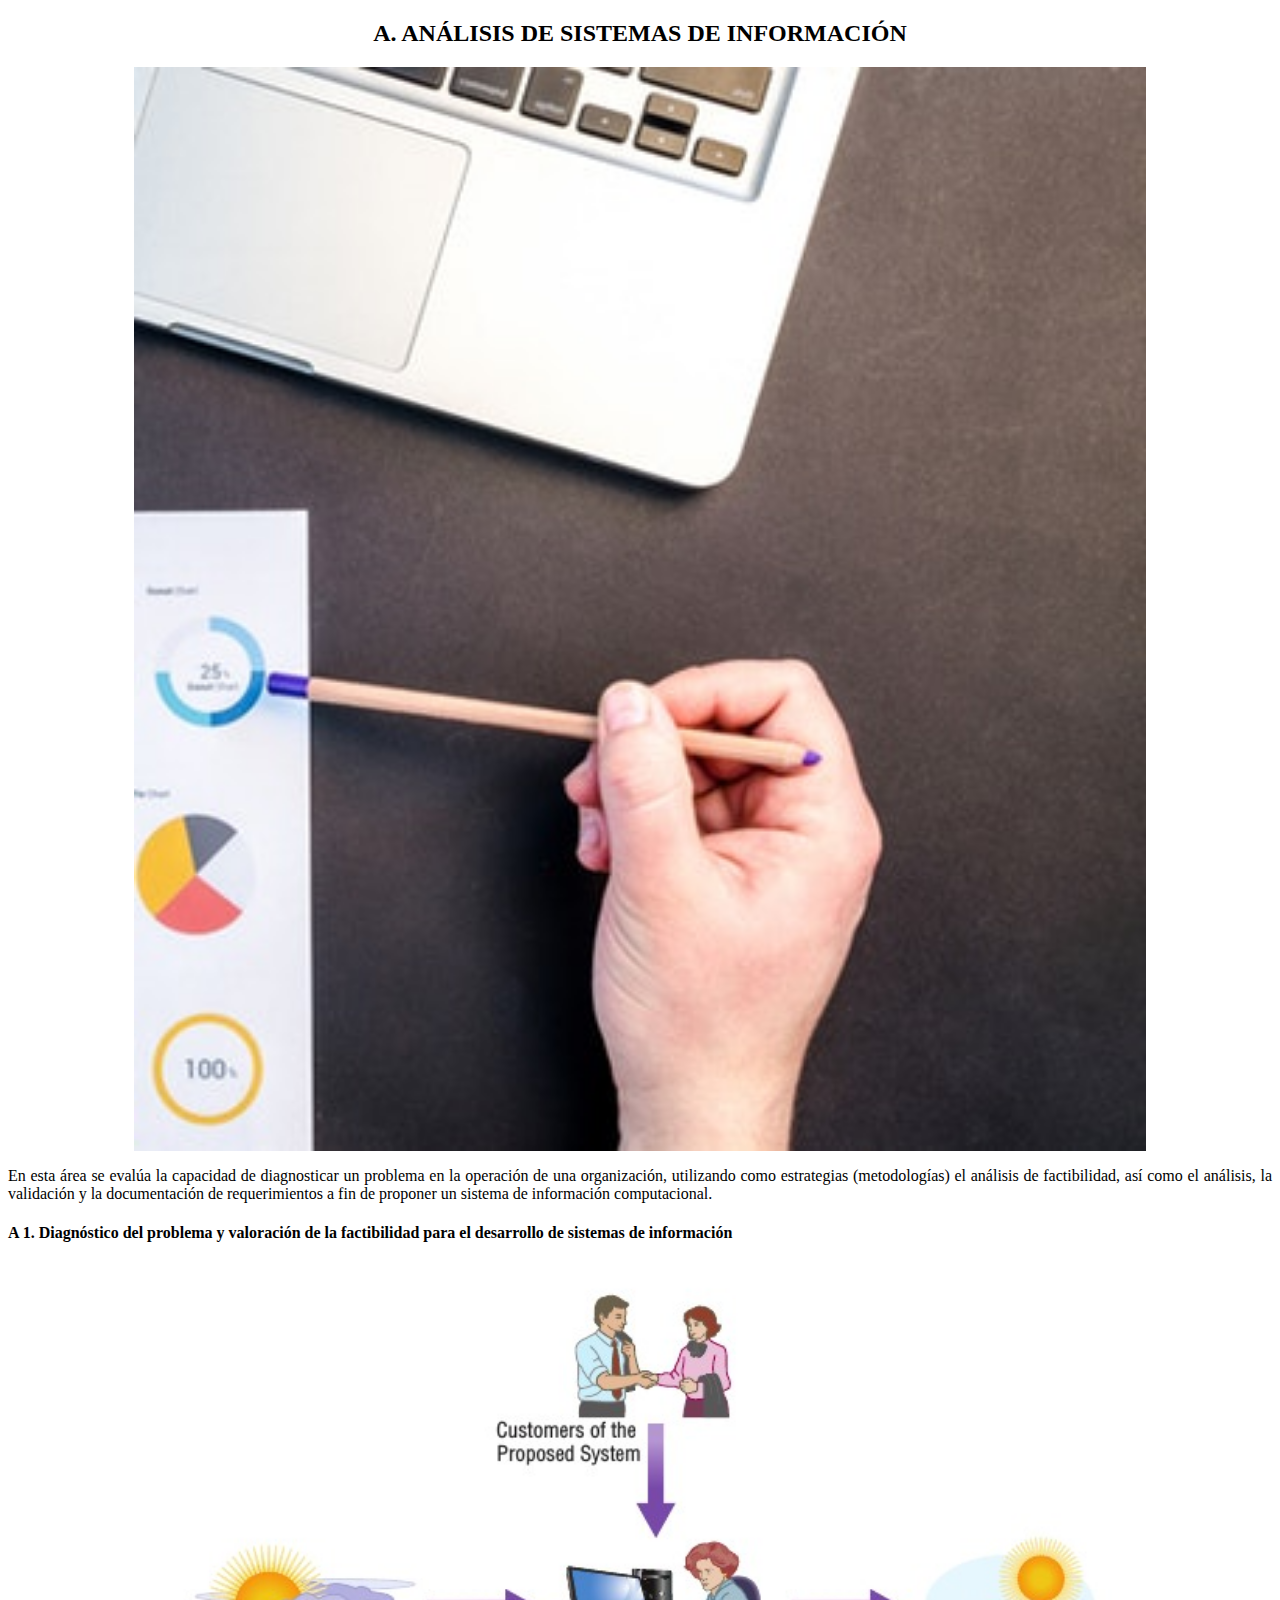
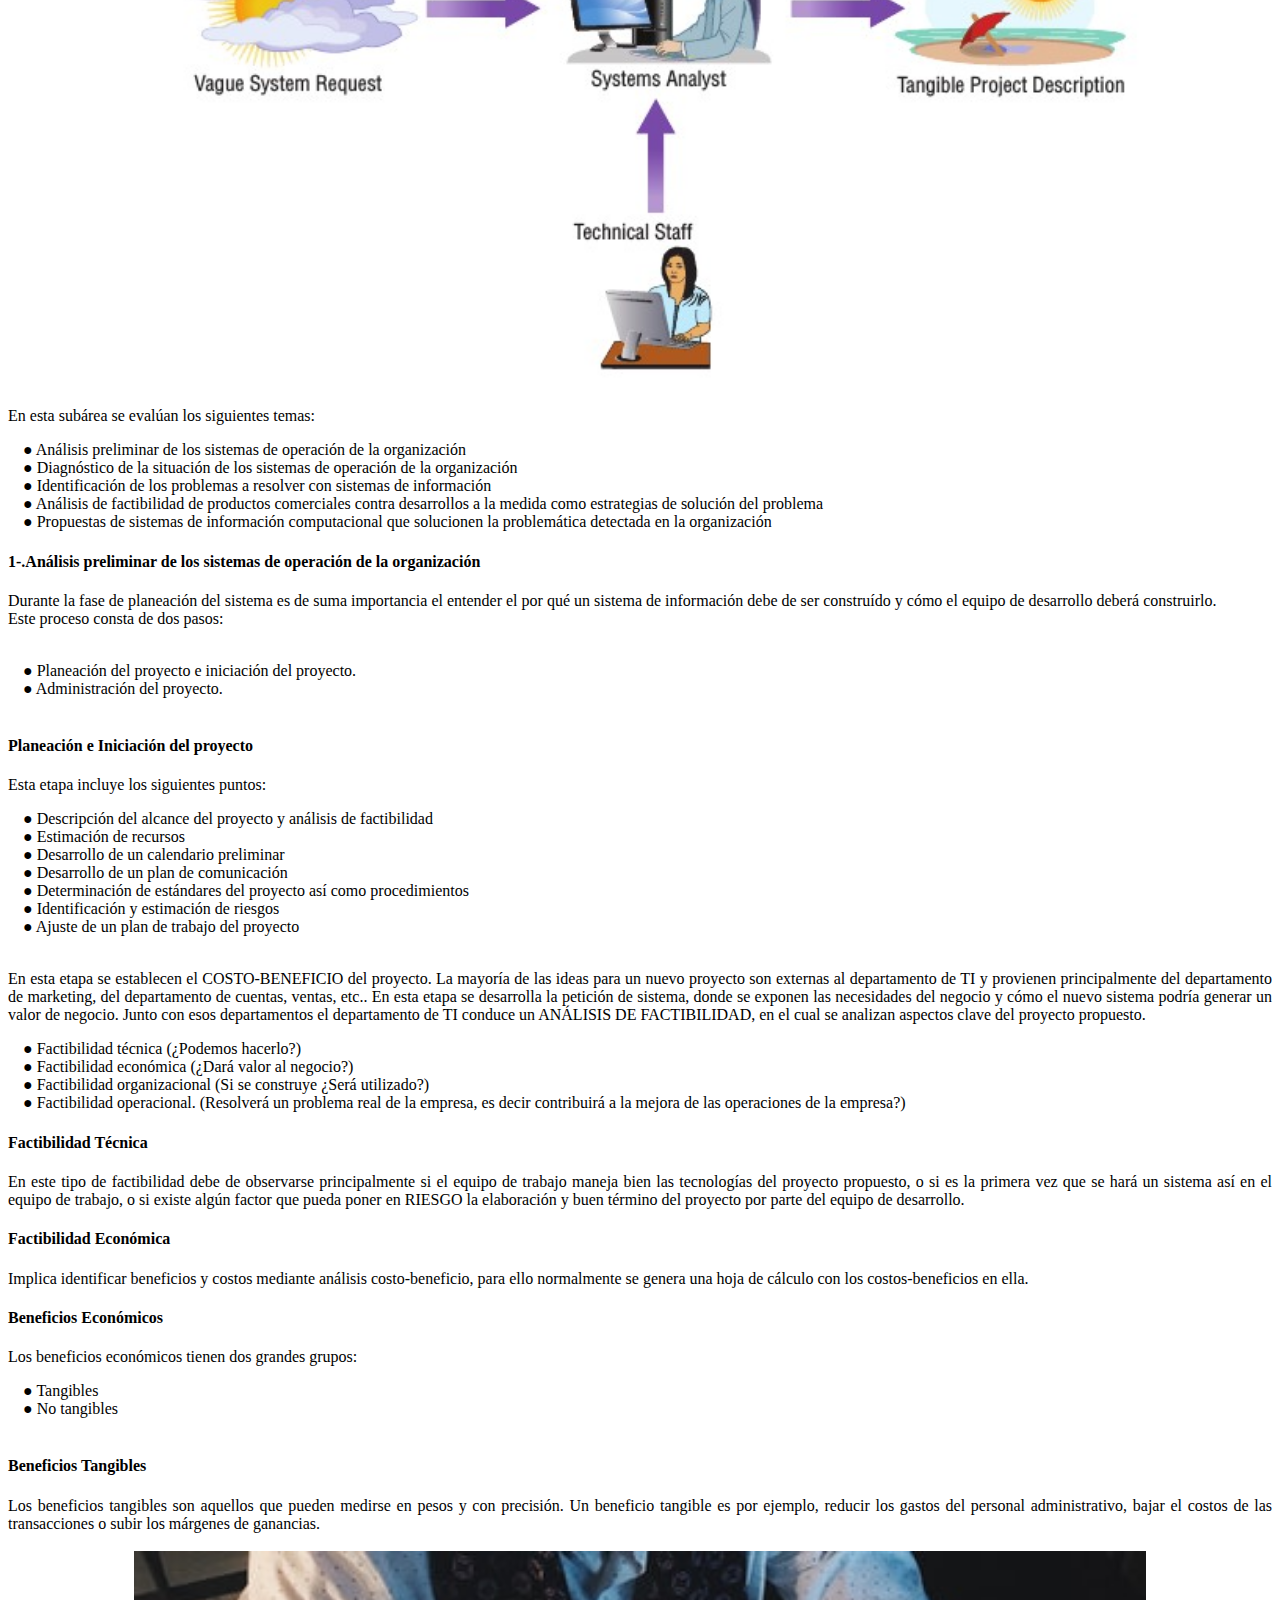
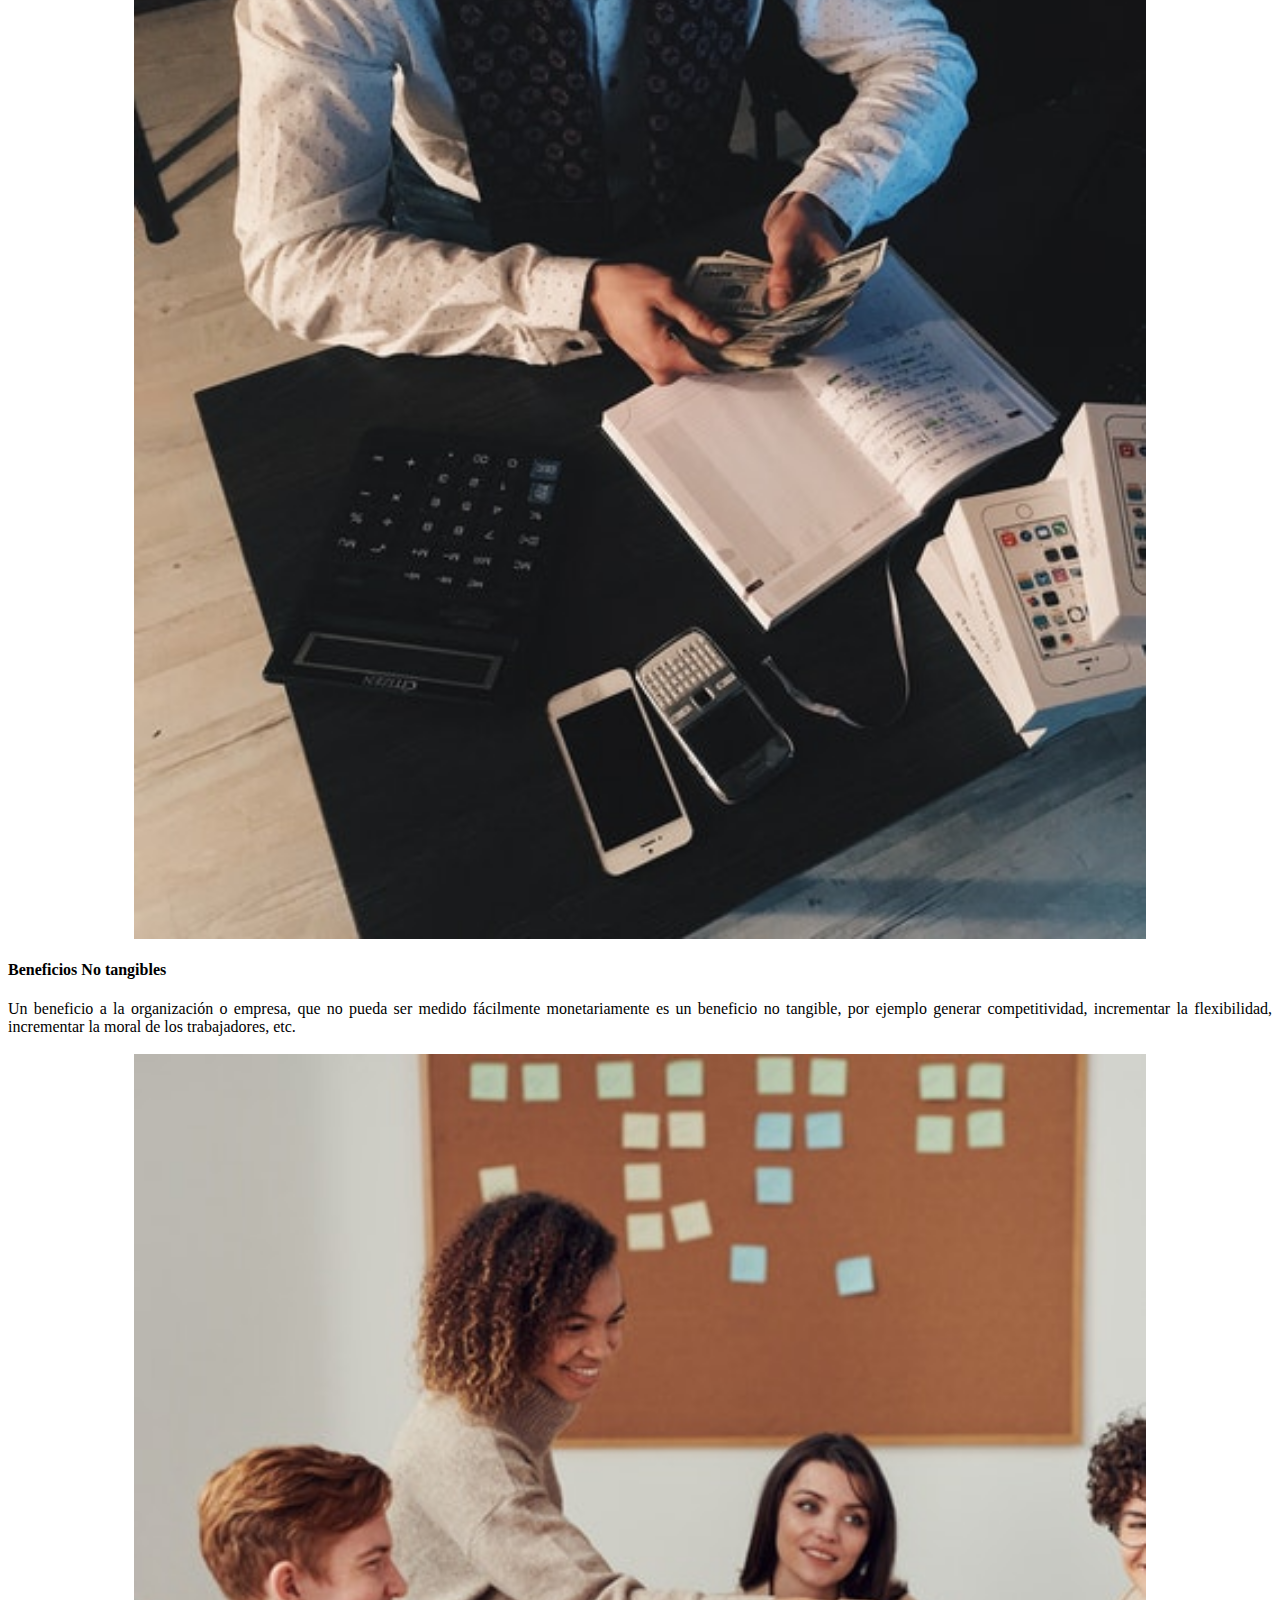
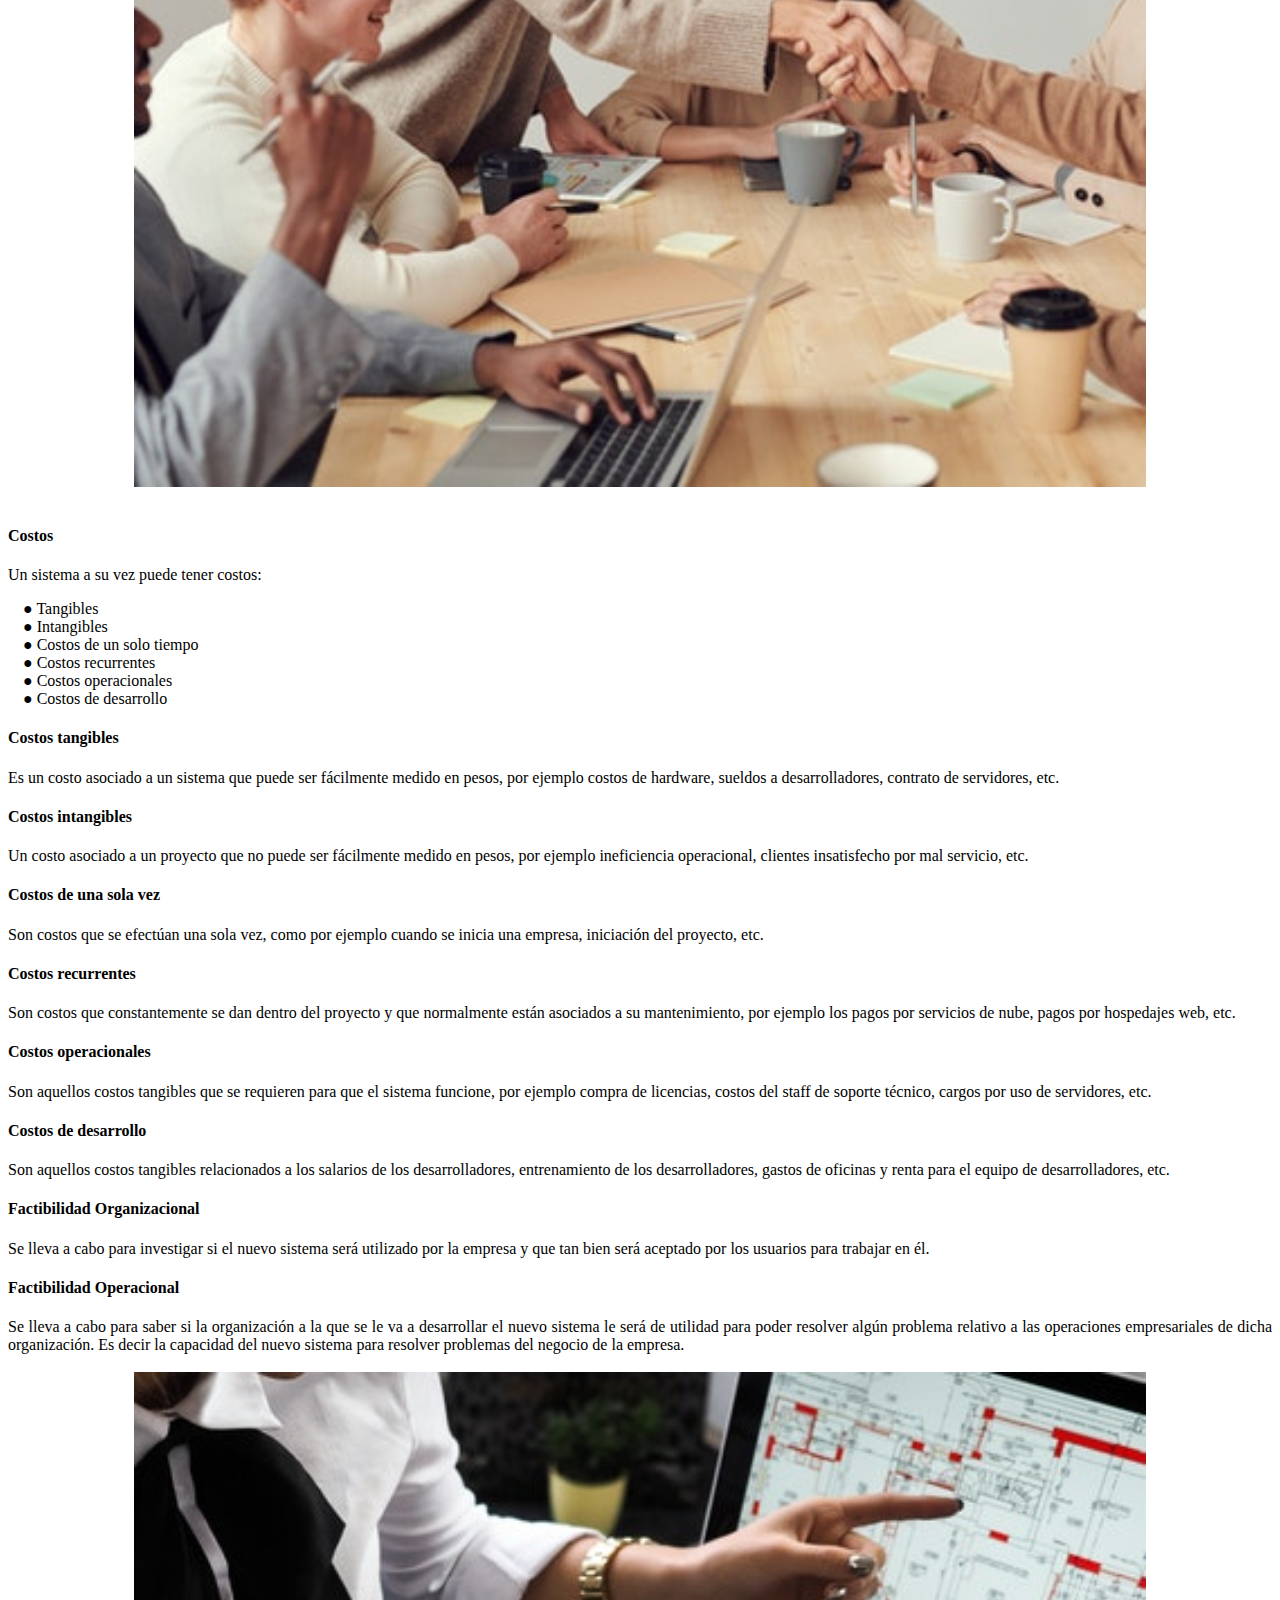
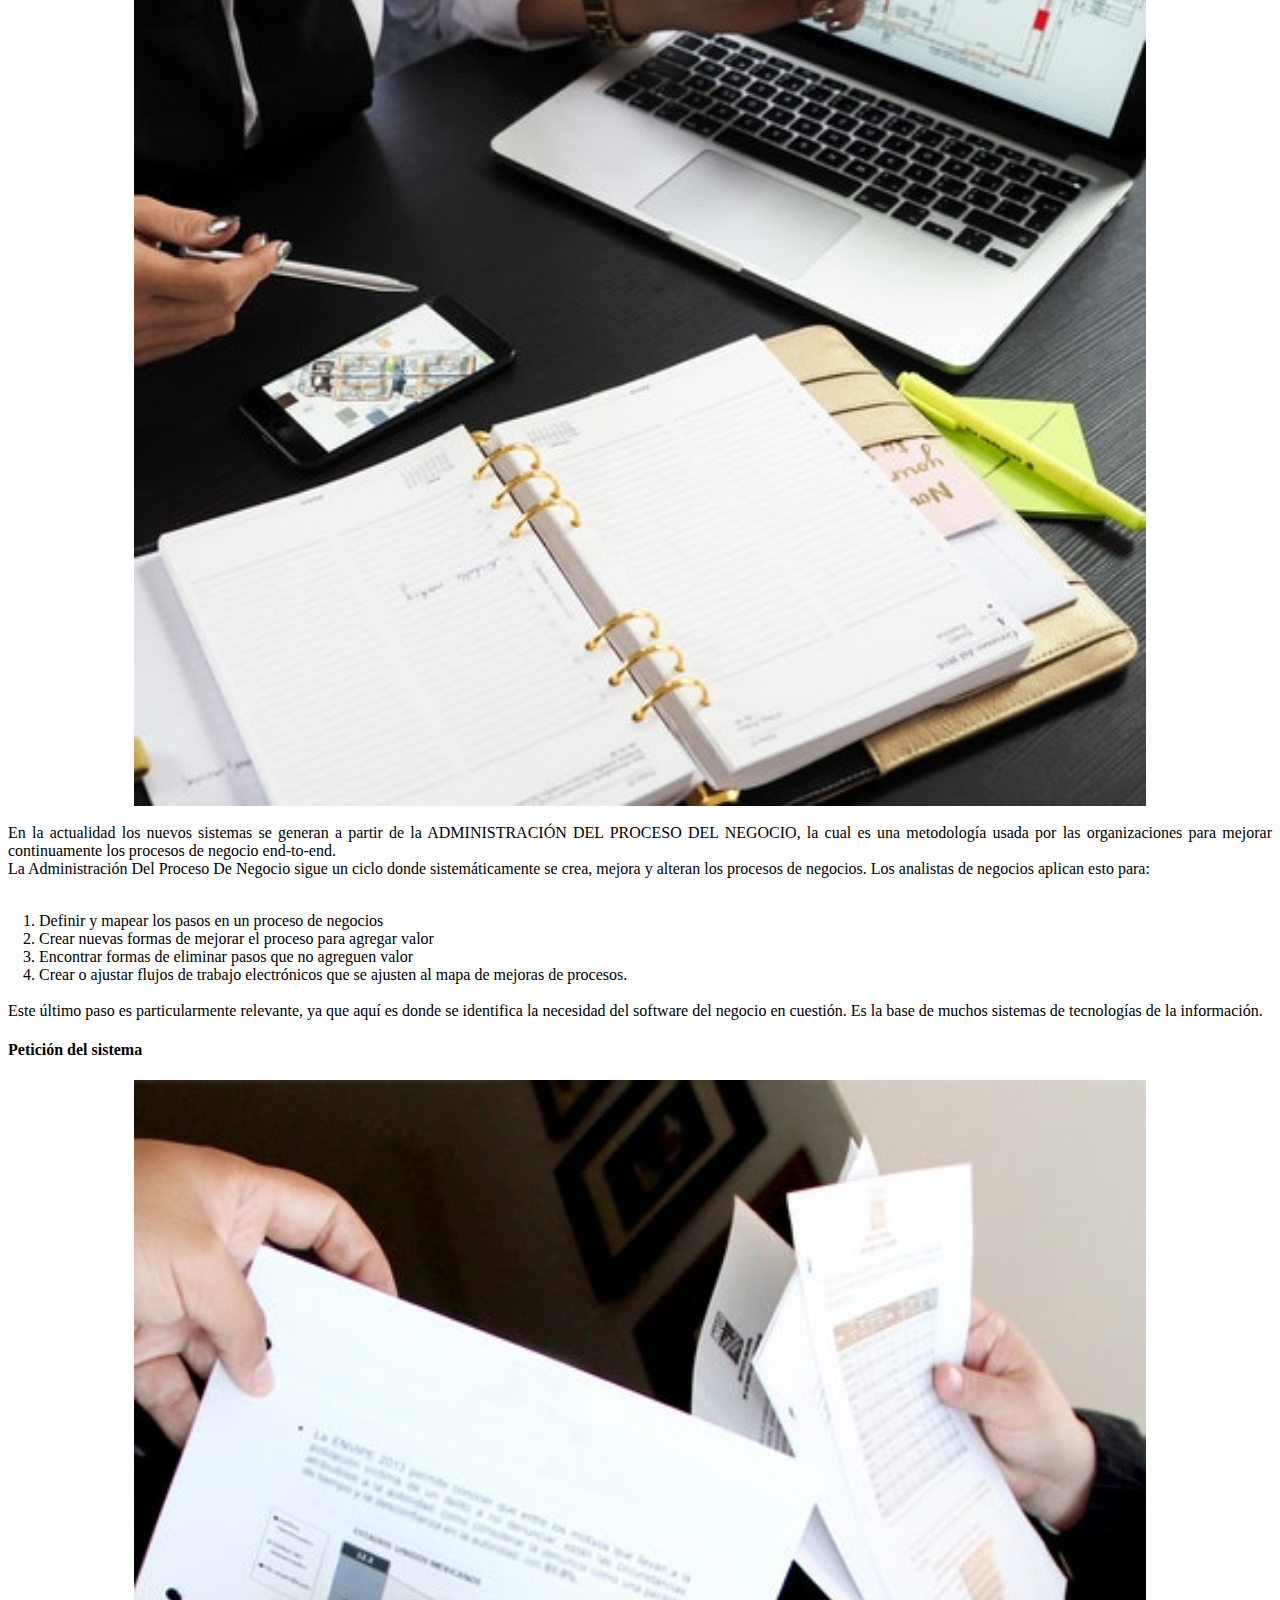
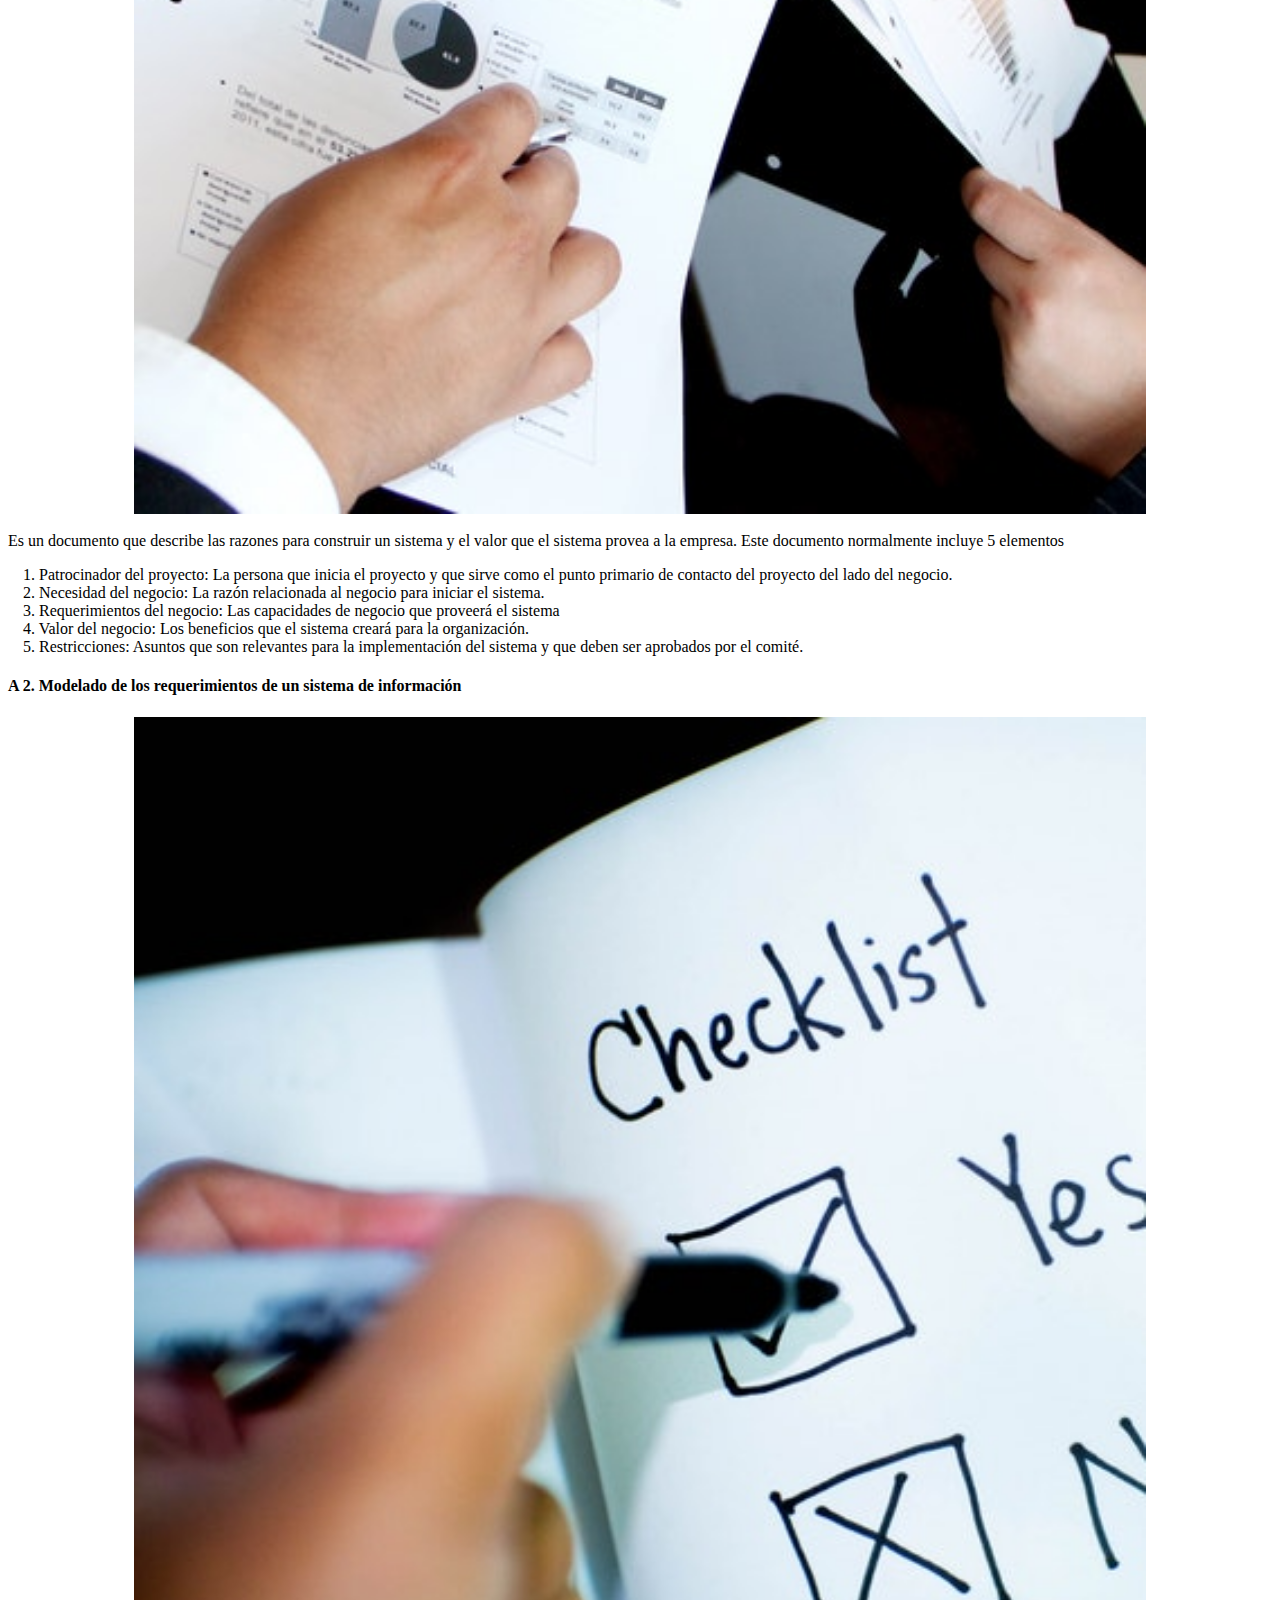
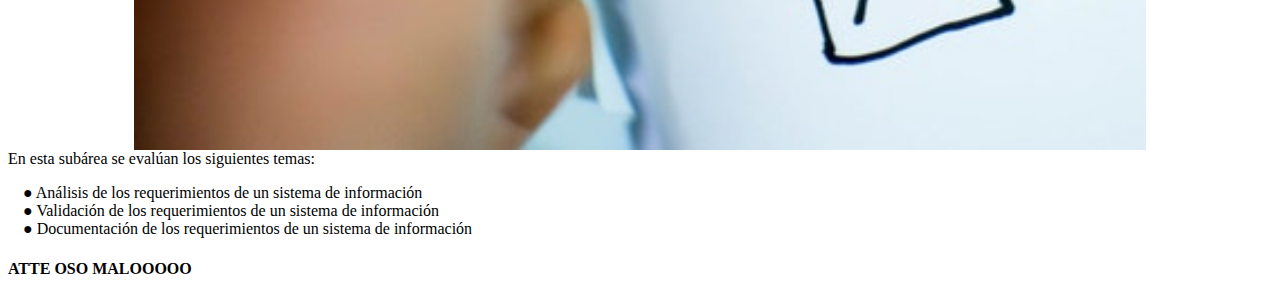
==== app/src/main/assets/index.html @ fbe79619 "asasas" ====
<!DOCTYPE html>
<!--
To change this license header, choose License Headers in Project Properties.
To change this template file, choose Tools | Templates
and open the template in the editor.
-->
<html>
<head>
    <title>TODO supply a title</title>
    <meta charset="UTF-8">
    <meta name="viewport" content="width=device-width, initial-scale=1.0">
    <link rel="stylesheet" href="estilo.css">
</head>
<body class="letra">
<h2>A. ANÁLISIS DE SISTEMAS DE INFORMACIÓN</h2>
<img  class="centrar" src="image1.jpg">

<p>
    En esta área se evalúa la capacidad de diagnosticar un problema en la operación de una
    organización, utilizando como estrategias (metodologías) el análisis de factibilidad, así
    como el análisis, la validación y la documentación de requerimientos a fin de proponer un
    sistema de información computacional.

</p>
<h4>A 1. Diagnóstico del problema y valoración de la factibilidad para el desarrollo de sistemas de información</h4>
<img  class="centrar" src="guiaA.jpg">
<p>
    En esta subárea se evalúan los siguientes temas:
<div class="justificar">
    ●	Análisis preliminar de los sistemas de operación de la organización
    <br>
    ●	Diagnóstico de la situación de los sistemas de operación de la organización
    <br>
    ●	Identificación de los problemas a resolver con sistemas de información
    <br>
    ●	Análisis de factibilidad de productos comerciales contra desarrollos a la medida como estrategias de solución del problema
    <br>
    ●	Propuestas de sistemas de información computacional que solucionen la problemática detectada en la organización
</div>
</p>
<h4>1-.Análisis preliminar de los sistemas de operación de la organización</h4>
<p>
    Durante la fase de planeación del sistema es de suma importancia el entender  el por qué un sistema de información debe de ser construído  y cómo el equipo de desarrollo deberá construirlo.
<br>
    Este proceso consta de dos pasos:
    <div class="justificar">
    <br>
        ●	Planeación del proyecto e iniciación del proyecto.
        <br>
        ●	Administración del proyecto.
        <br>
</div>
    <br>
<h4>Planeación e Iniciación del proyecto</h4>
<p>
    Esta etapa incluye los siguientes puntos:
    <div class="justificar">
        ●	Descripción del alcance del proyecto y análisis de factibilidad
        <br>
        ●	Estimación de recursos
        <br>
        ●	Desarrollo de un calendario preliminar
        <br>
        ●	Desarrollo de un plan de comunicación
        <br>
        ●	Determinación de estándares del proyecto así como procedimientos
        <br>
        ●	Identificación  y estimación de riesgos
        <br>
        ●	Ajuste de un plan de trabajo del proyecto
</div>
<br>
<p>
    En esta etapa se establecen el COSTO-BENEFICIO del proyecto. La mayoría de las ideas para un nuevo proyecto son externas al departamento de TI y provienen principalmente del departamento de marketing, del departamento de cuentas, ventas, etc.. En esta etapa se desarrolla la petición de sistema,  donde se exponen las necesidades del negocio y cómo el nuevo sistema podría  generar un valor de negocio. Junto con esos departamentos el departamento de TI conduce un ANÁLISIS DE FACTIBILIDAD, en el cual se analizan aspectos clave del proyecto propuesto.
<div class="justificar">
    ●	Factibilidad técnica (¿Podemos hacerlo?)
    <br>
    ●	Factibilidad económica (¿Dará valor al negocio?)
    <br>
    ●	Factibilidad organizacional (Si se construye ¿Será utilizado?)
    <br>
    ●	Factibilidad operacional. (Resolverá un problema real de la empresa, es decir contribuirá a la mejora de las operaciones de la empresa?)
    <br>
</div>
</p>

<h4>Factibilidad Técnica</h4>
<p>
    En este tipo de factibilidad debe de observarse principalmente si  el equipo de trabajo maneja bien las tecnologías del proyecto propuesto, o si es la primera vez que se hará un sistema así en el equipo de trabajo, o si existe algún factor que pueda poner en RIESGO la elaboración y buen término del proyecto por parte del equipo de desarrollo.
</p>
<h4>Factibilidad Económica</h4>
<p>
    Implica identificar beneficios y costos mediante análisis costo-beneficio, para ello normalmente se genera una hoja de cálculo con los costos-beneficios en ella.
</p>
<h4>Beneficios Económicos</h4>
<p>
    Los beneficios económicos tienen dos grandes grupos:
    <div class="justificar">
        ●	Tangibles
        <br>
        ●	No tangibles
        <br>
    <br>
</div>
<h4>Beneficios Tangibles</h4>
<p>
    Los beneficios tangibles son aquellos que pueden medirse en pesos y con precisión. Un beneficio tangible es por ejemplo, reducir los gastos del personal administrativo, bajar el costos de las transacciones o subir los márgenes de ganancias.
<br>
    <br>
<img  class="centrar" src="image2.jpg">
</p>
<h4>Beneficios No tangibles</h4>
<p>
    Un beneficio a la organización o empresa, que no pueda ser medido fácilmente monetariamente es un beneficio no tangible, por ejemplo generar competitividad,  incrementar la flexibilidad,  incrementar la moral de los trabajadores, etc.
    <br>
    <br>
    <img  class="centrar" src="image3.jpg">
    <br>
</p>
<h4>Costos</h4>
<p>
    Un sistema a su vez puede tener costos:
<div class="justificar">
    ●	Tangibles
    <br>
    ●	Intangibles
    <br>
    ●	Costos de un solo tiempo
    <br>
    ●	Costos recurrentes
    <br>
    ●	Costos operacionales
    <br>
    ●	Costos de desarrollo
    <br>
</div>
</p>
<h4>Costos tangibles</h4>
<p>
    Es un costo asociado a un sistema que puede ser fácilmente medido en pesos, por ejemplo costos de hardware, sueldos a desarrolladores, contrato de servidores, etc.
</p>
<h4>Costos intangibles</h4>
<p>
    Un costo asociado a un proyecto que no puede ser fácilmente medido en pesos, por ejemplo ineficiencia operacional, clientes insatisfecho por mal servicio, etc.
</p>
<h4>Costos de una sola vez</h4>
<p>
    Son costos  que se efectúan una sola vez, como por ejemplo cuando se inicia una empresa, iniciación del proyecto, etc.
</p>
<h4>Costos recurrentes</h4>
<p>
    Son costos que constantemente se dan dentro del proyecto y que normalmente están asociados a su mantenimiento, por ejemplo los pagos por servicios de nube, pagos por hospedajes web, etc.
</p>
<h4>Costos operacionales</h4>
<p>
    Son aquellos costos tangibles que se requieren para que el sistema funcione, por ejemplo compra de licencias, costos del staff de soporte técnico,  cargos por uso de servidores, etc.
</p>
<h4>Costos de desarrollo</h4>
Son aquellos costos tangibles relacionados a los salarios de los desarrolladores,  entrenamiento de los desarrolladores, gastos de oficinas y renta para el equipo de desarrolladores, etc.
</p>
<h4>Factibilidad Organizacional</h4>
<p>
    Se lleva a cabo para investigar si el nuevo sistema será utilizado por la empresa y que tan bien será aceptado por los usuarios para trabajar en él.
</p>
<h4>Factibilidad Operacional</h4>
<p>
Se lleva a cabo para saber si la organización a la que se le va a desarrollar el nuevo sistema le será de utilidad para poder resolver algún problema relativo a las operaciones empresariales de dicha organización. Es decir la capacidad del nuevo sistema para resolver problemas del negocio de la empresa.
<br>
    <br>
    <img  class="centrar" src="image4.jpg">
    <br>
    En la actualidad los nuevos sistemas se generan a partir de la ADMINISTRACIÓN DEL PROCESO DEL NEGOCIO, 	la cual es una metodología usada por las organizaciones para mejorar continuamente los procesos de negocio end-to-end.
    <br>
    La Administración Del Proceso De Negocio sigue un ciclo donde sistemáticamente se crea, mejora y alteran los procesos de negocios. Los analistas de negocios aplican esto para:
<br>
<div class="justificar">
    <br>
    1.	Definir y mapear los pasos en un proceso de negocios
    <br>
    2.	Crear nuevas formas de mejorar el proceso para agregar valor
    <br>
    3.	Encontrar formas de eliminar pasos que no agreguen valor
    <br>
    4.	Crear o ajustar flujos de trabajo electrónicos que se ajusten al mapa de mejoras de procesos.
    <br>
</div>
<br>
Este último paso es particularmente relevante, ya que aquí es donde se identifica la necesidad del software  del negocio en cuestión. Es la base de muchos sistemas de tecnologías de la información.
</p>
<h4>Petición del sistema</h4>
<p>
    <img  class="centrar" src="image5.jpg">
<br>
    Es un documento que describe las razones para construir un sistema y el valor que el sistema provea a la empresa. Este documento normalmente incluye  5 elementos
<div class="justificar">
    1.	Patrocinador del proyecto: La persona que inicia el proyecto y que sirve como el punto primario de contacto del proyecto del lado del negocio.
    <br>
    2.	Necesidad del negocio: La razón relacionada al negocio para iniciar el sistema.
    <br>
    3.	Requerimientos del negocio: Las capacidades de negocio que proveerá el sistema
    <br>
    4.	Valor del negocio: Los beneficios que el sistema creará para la organización.
    <br>
    5.	Restricciones: Asuntos que son relevantes para la implementación del sistema y que deben ser aprobados por el comité.
</div>

</p>
<h4>A 2. Modelado de los requerimientos de un sistema de información</h4>
<p>

    <img  class="centrar" src="image6.jpg">
    En esta subárea se evalúan los siguientes temas:
<br>
<div class="justificar">
    ●	 Análisis de los requerimientos de un sistema de información
    <br>
    ●	 Validación de los requerimientos de un sistema de información
    <br>
    ●	 Documentación de los requerimientos de un sistema de información
    <br>
</div>
</p>





<h4>ATTE OSO MALOOOOO</h4>
<p>
</p>


</body>
</html>
---- app/src/main/assets/estilo.css ----
h2{
    color:black;
    text-align: center;

}
h4{
    color:black;


}
.centrar{
display:block;
margin-left:auto;
margin-right:auto;
width:80%;

}
.letra{
    color:black;
    text-align: justify;
}
.justificar{
margin-left: 15px;
}
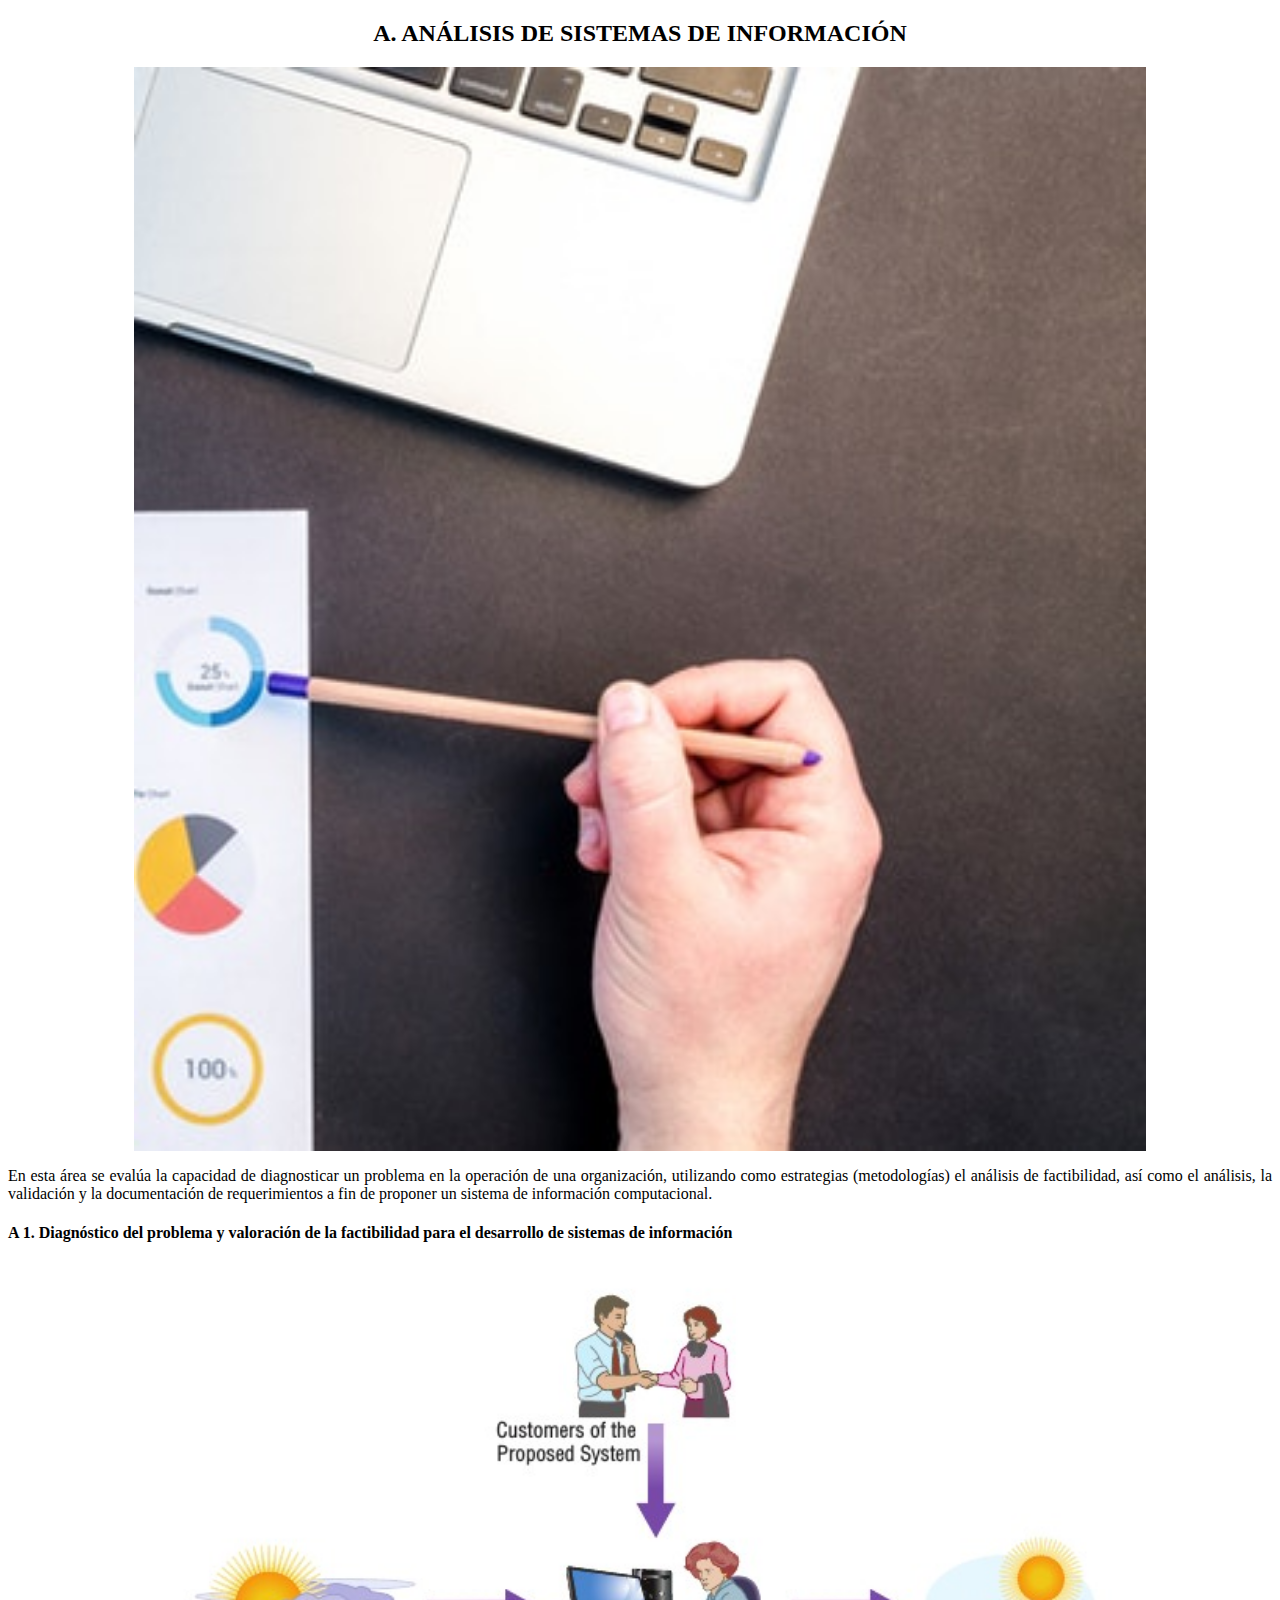
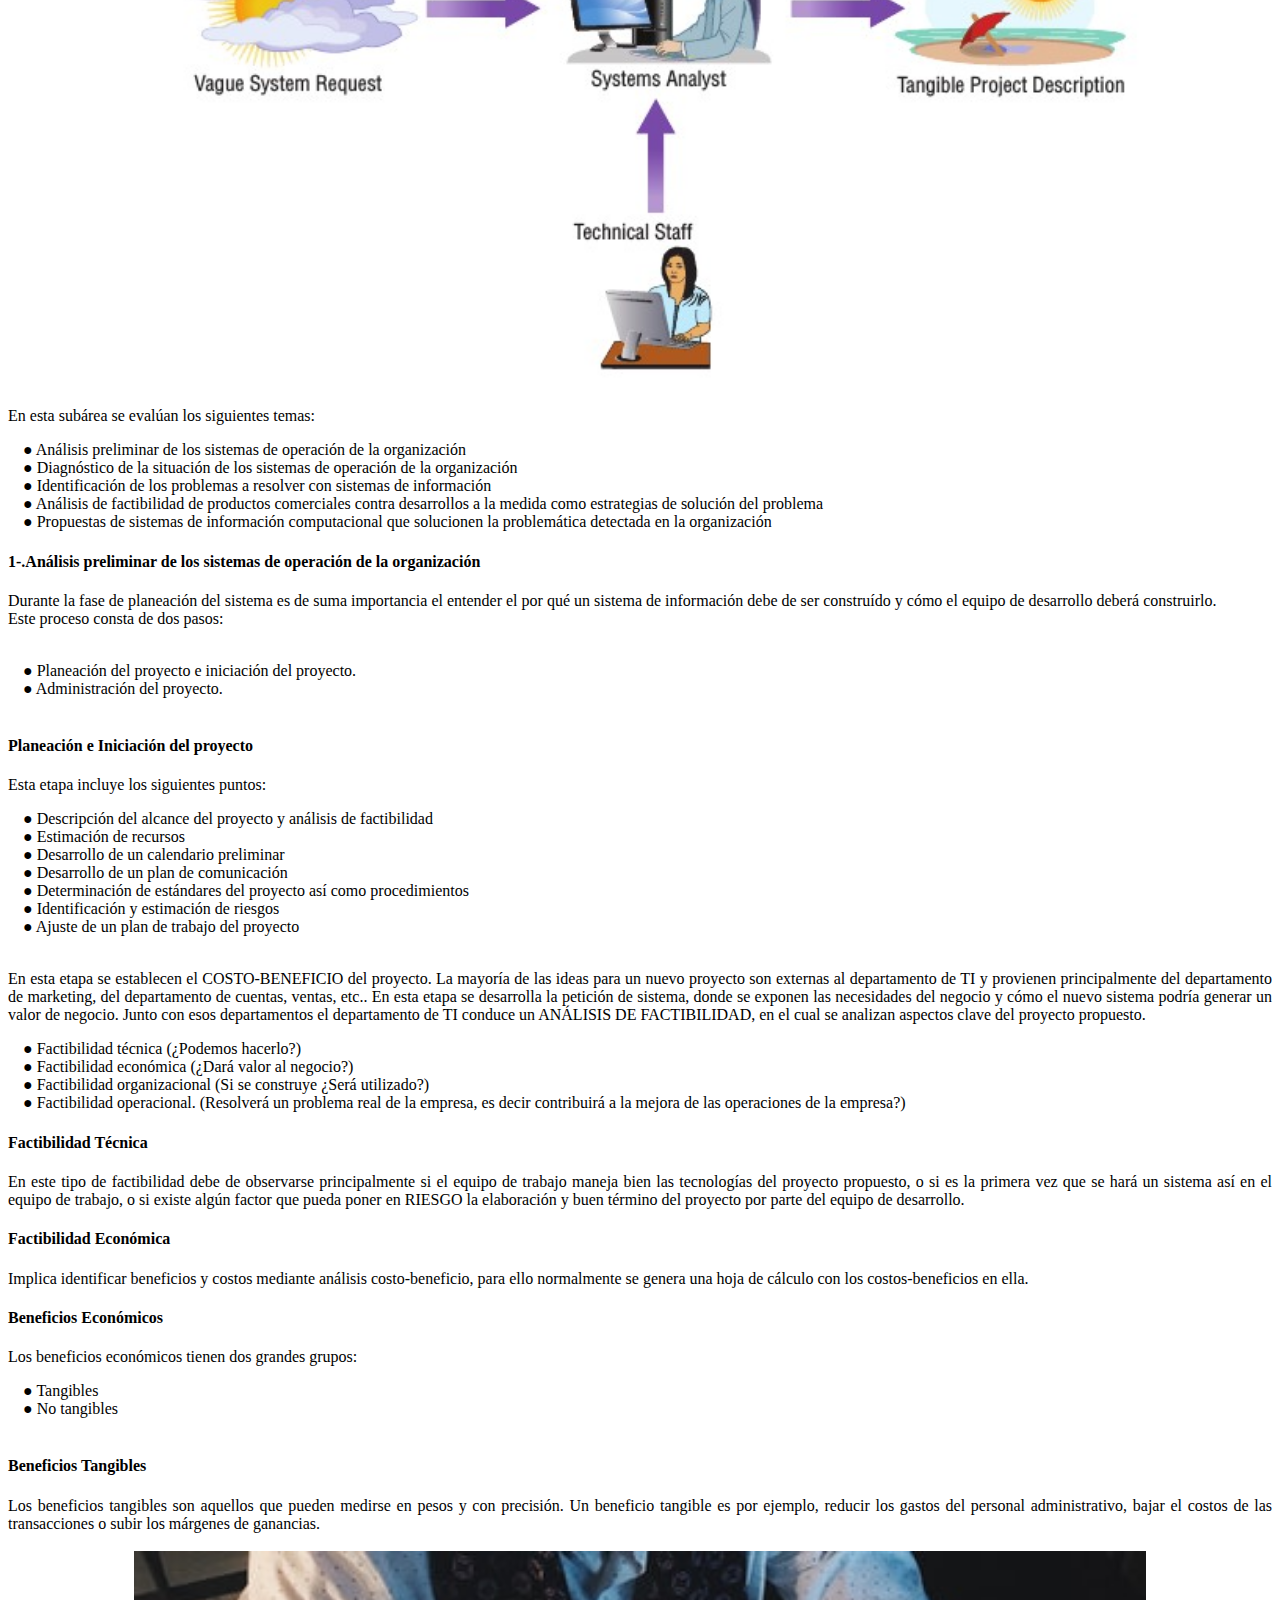
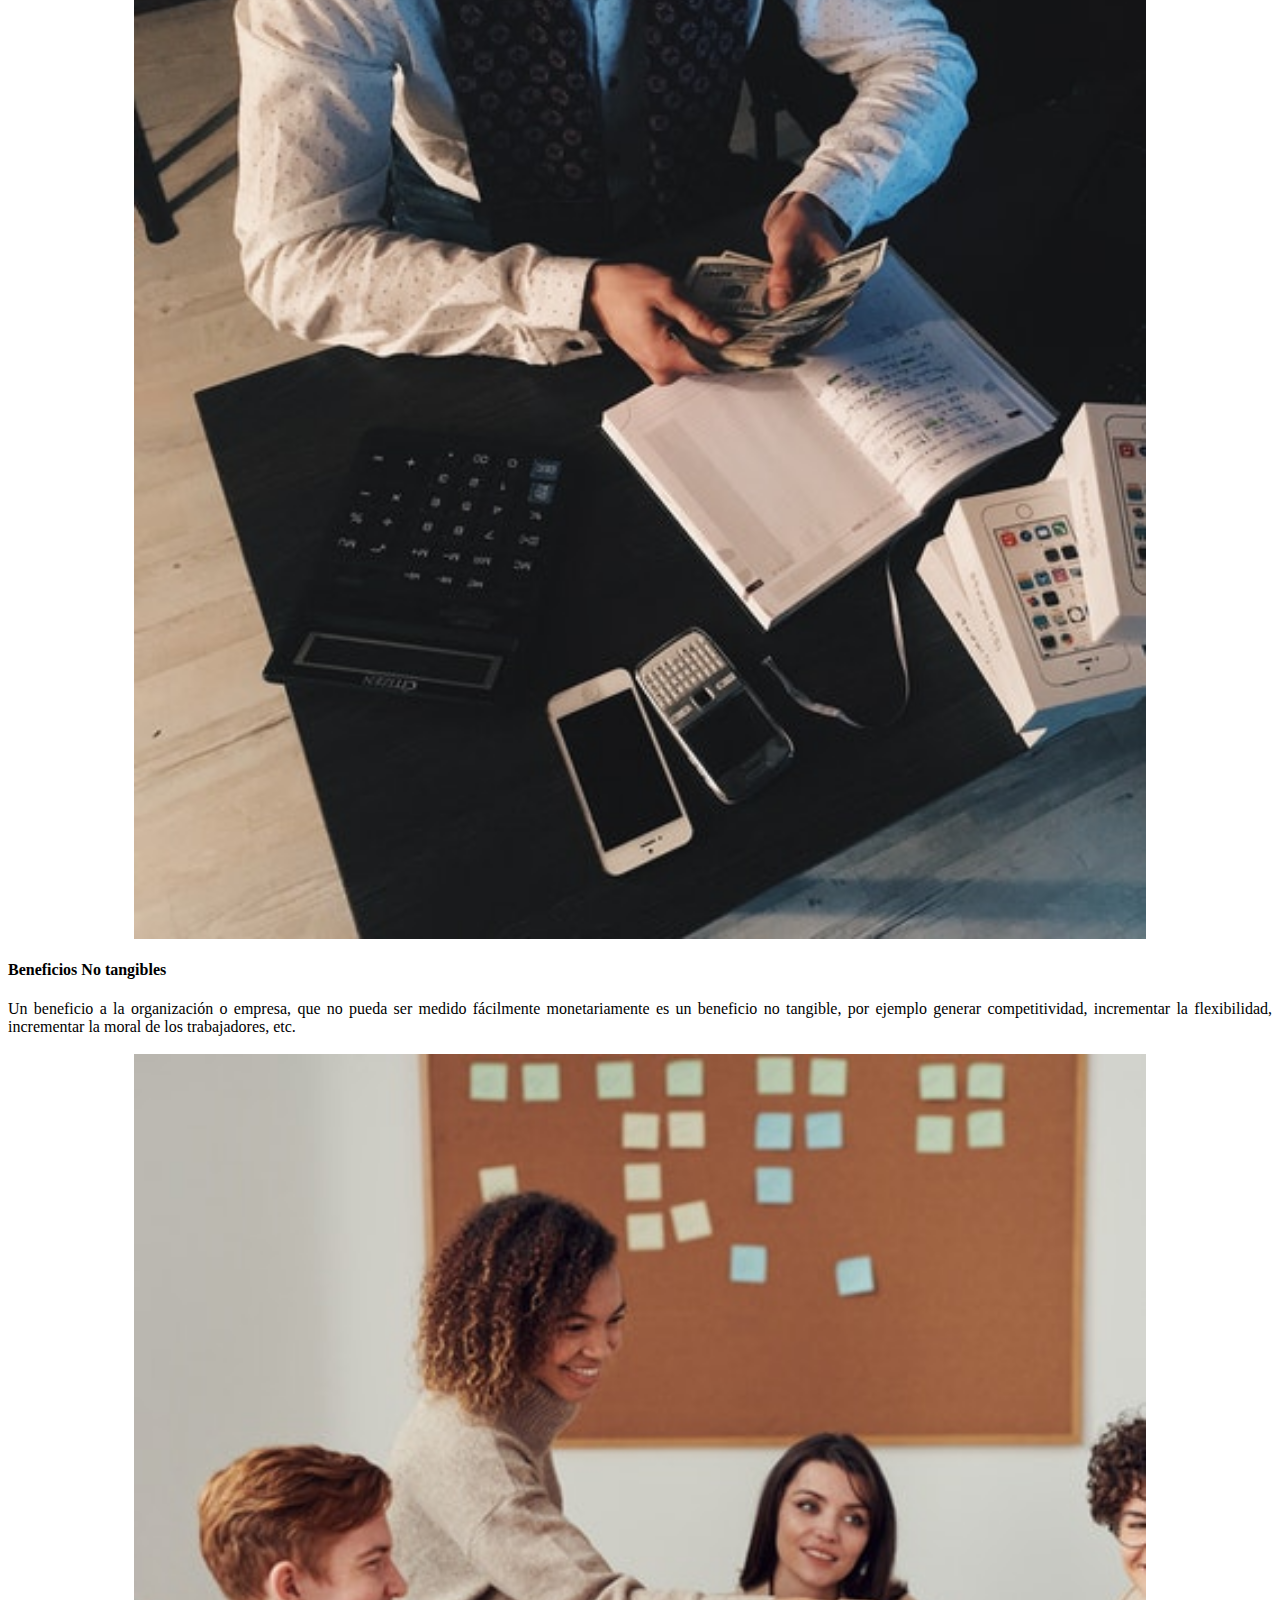
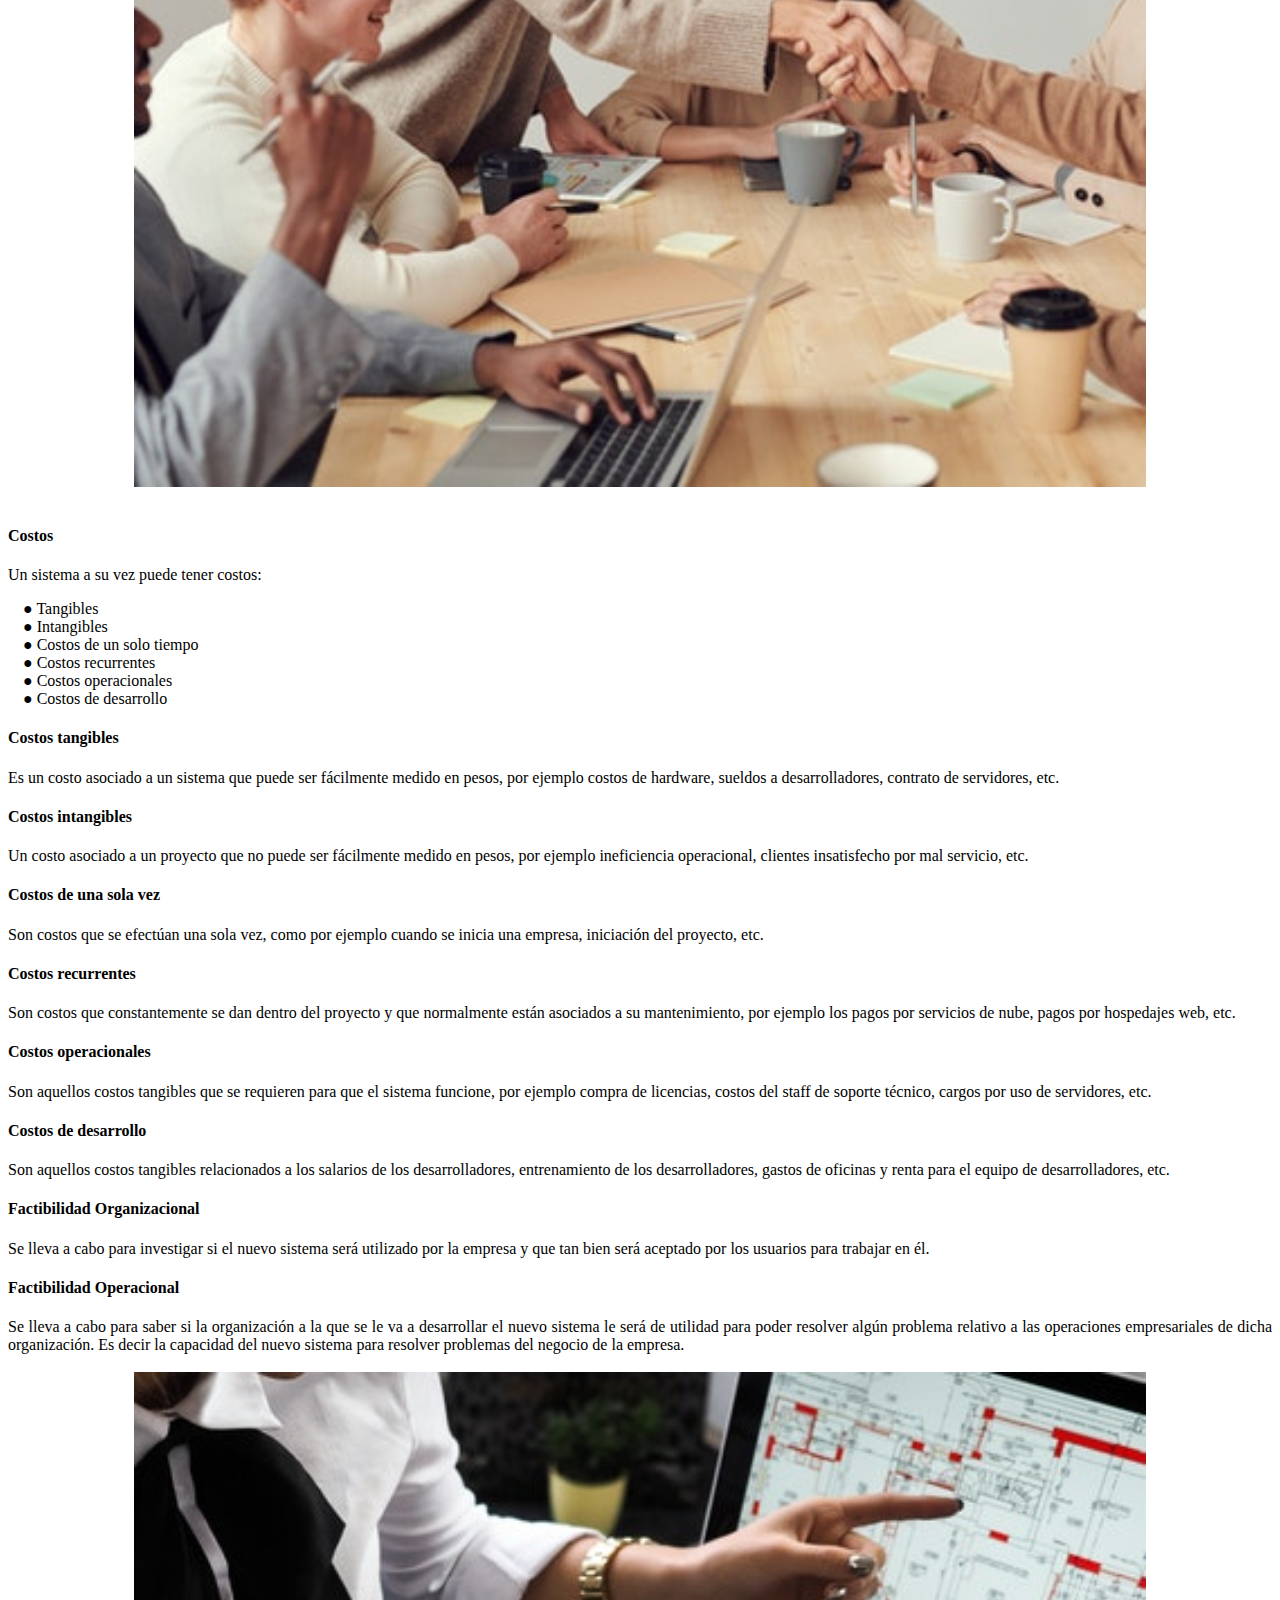
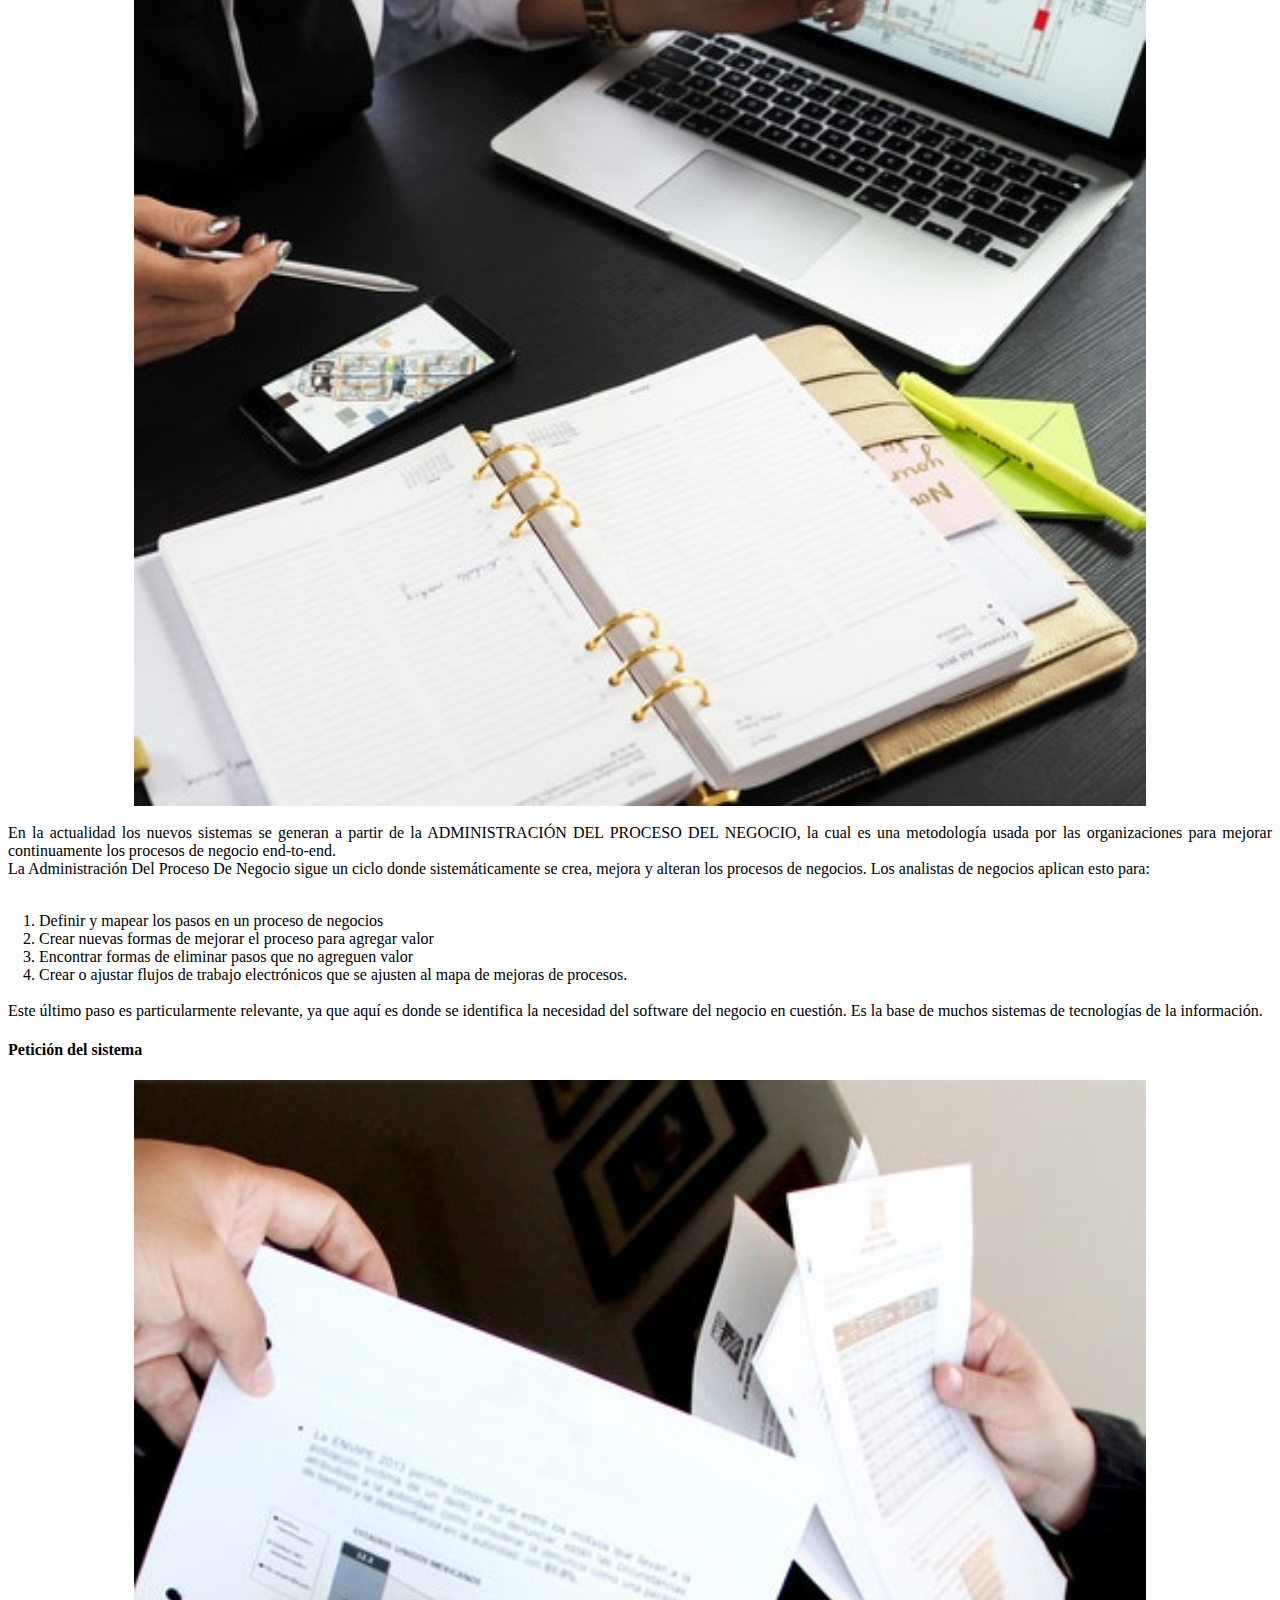
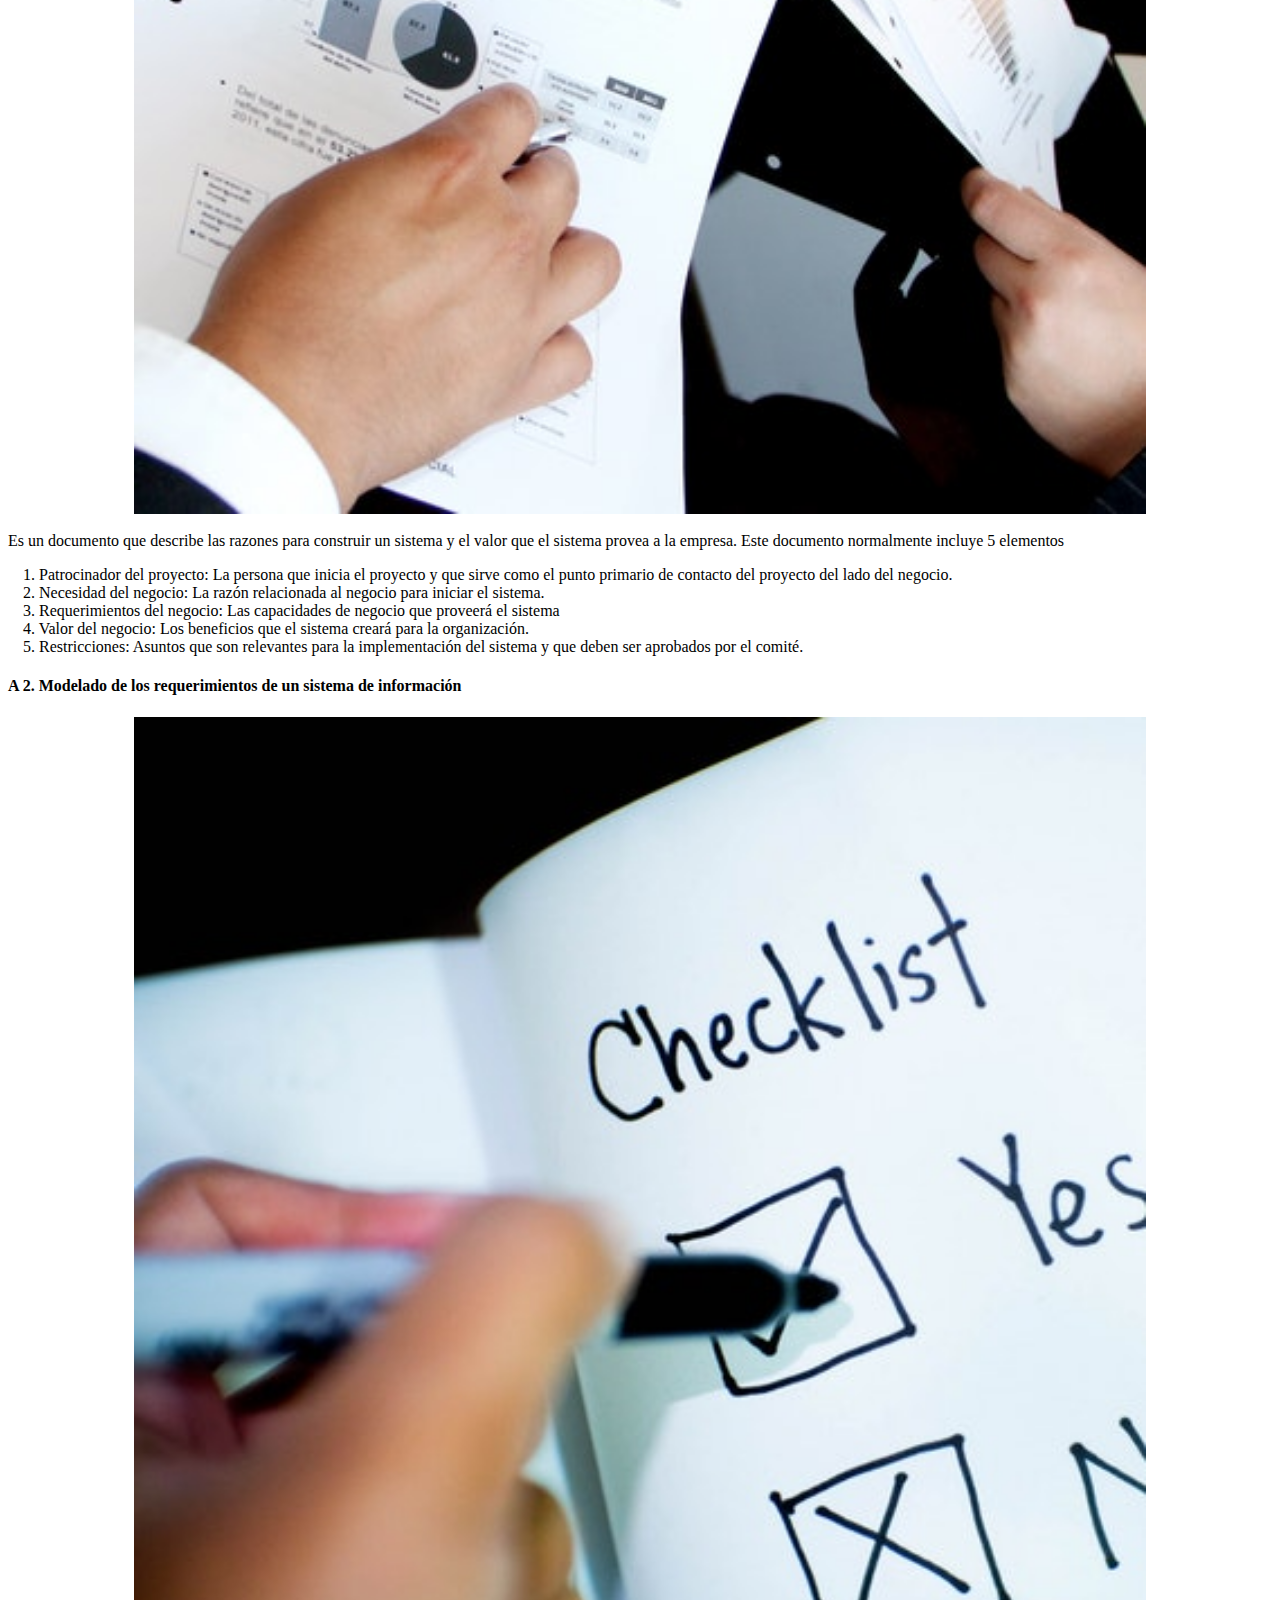
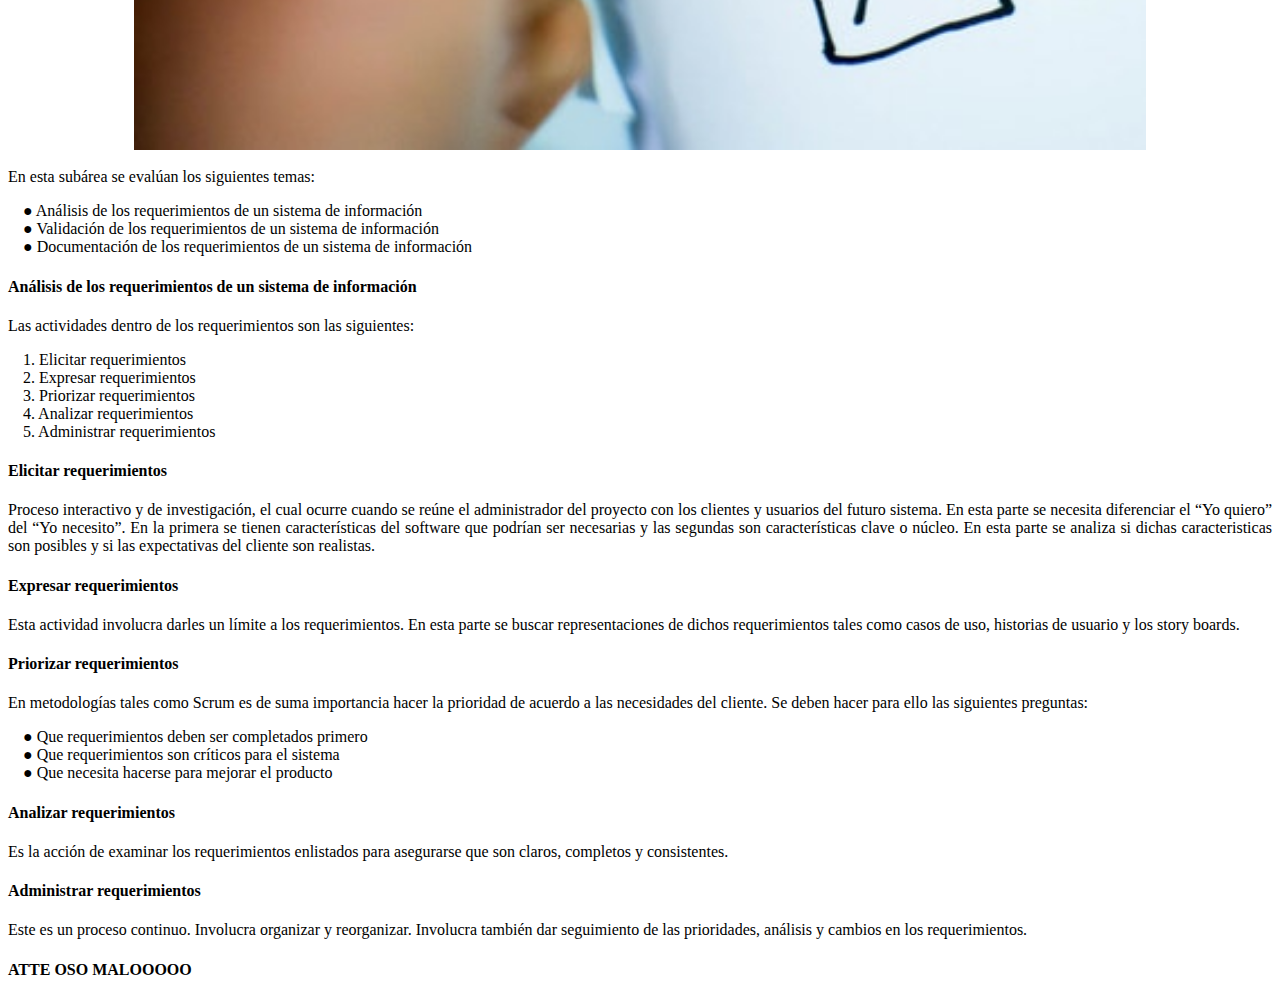
==== commit cc5841ff: "asasas" ====
--- a/app/src/main/assets/index.html
+++ b/app/src/main/assets/index.html
@@ -209,6 +209,7 @@
 <p>
 
     <img  class="centrar" src="image6.jpg">
+    <br>
     En esta subárea se evalúan los siguientes temas:
 <br>
 <div class="justificar">
@@ -221,7 +222,51 @@
 </div>
 </p>
 
-
+<h4>Análisis de los requerimientos de un sistema de información</h4>
+<p>
+    Las actividades dentro de los requerimientos son las siguientes:
+    <div class="justificar">
+        1.	Elicitar requerimientos
+        <br>
+        2.	Expresar requerimientos
+        <br>
+        3.	Priorizar requerimientos
+        <br>
+        4.	Analizar requerimientos
+        <br>
+        5.	Administrar requerimientos
+<br>
+</div>
+</p>
+<h4>Elicitar requerimientos</h4>
+<p>
+    Proceso interactivo y de investigación, el cual ocurre cuando  se reúne el administrador del proyecto con los clientes y usuarios del futuro sistema. En esta parte se necesita diferenciar el “Yo quiero” del “Yo necesito”. En la primera se tienen características del software que podrían ser necesarias y las segundas son características clave o núcleo.
+    En esta parte se analiza si dichas caracteristicas son posibles y si las expectativas del cliente son realistas.
+</p>
+<h4>Expresar requerimientos</h4>
+<p>
+    Esta actividad involucra darles un límite a los requerimientos. En esta parte se buscar representaciones de dichos requerimientos tales como casos de uso, historias de usuario y los story boards.
+</p>
+<h4>Priorizar requerimientos</h4>
+<p>
+    En metodologías tales como Scrum es de suma importancia hacer la prioridad de acuerdo a las necesidades del cliente. Se deben hacer para ello las siguientes preguntas:
+<div class="justificar">
+    ●	 Que requerimientos deben ser completados primero
+    <br>
+    ●	Que requerimientos son críticos para el sistema
+    <br>
+    ●	Que necesita hacerse para mejorar el producto
+    <br>
+</div>
+</p>
+<h4>Analizar requerimientos</h4>
+<p>
+    Es la acción de examinar los requerimientos enlistados para asegurarse que son claros, completos y consistentes.
+</p>
+<h4>Administrar requerimientos</h4>
+Este es un proceso continuo. Involucra organizar y reorganizar. Involucra también  dar seguimiento de las prioridades, análisis y cambios en los requerimientos.
+
+</p>
 
 
 
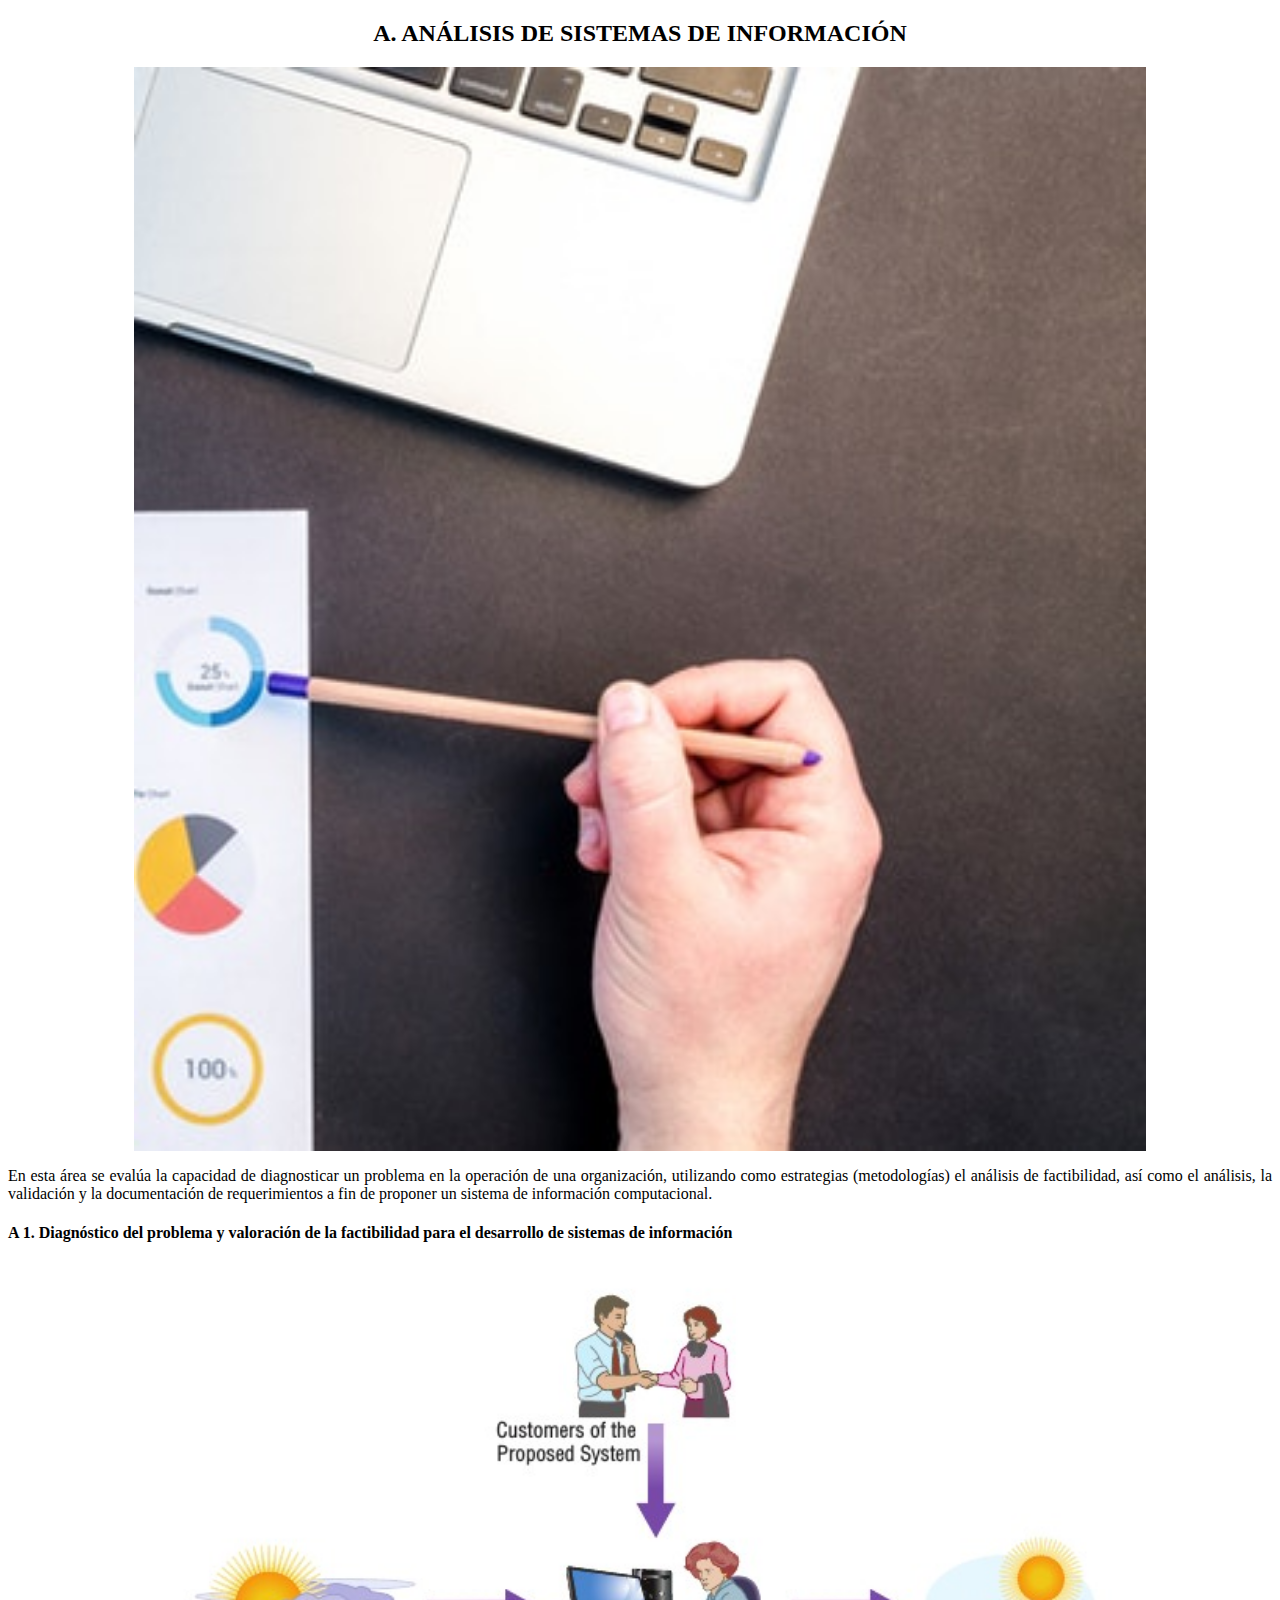
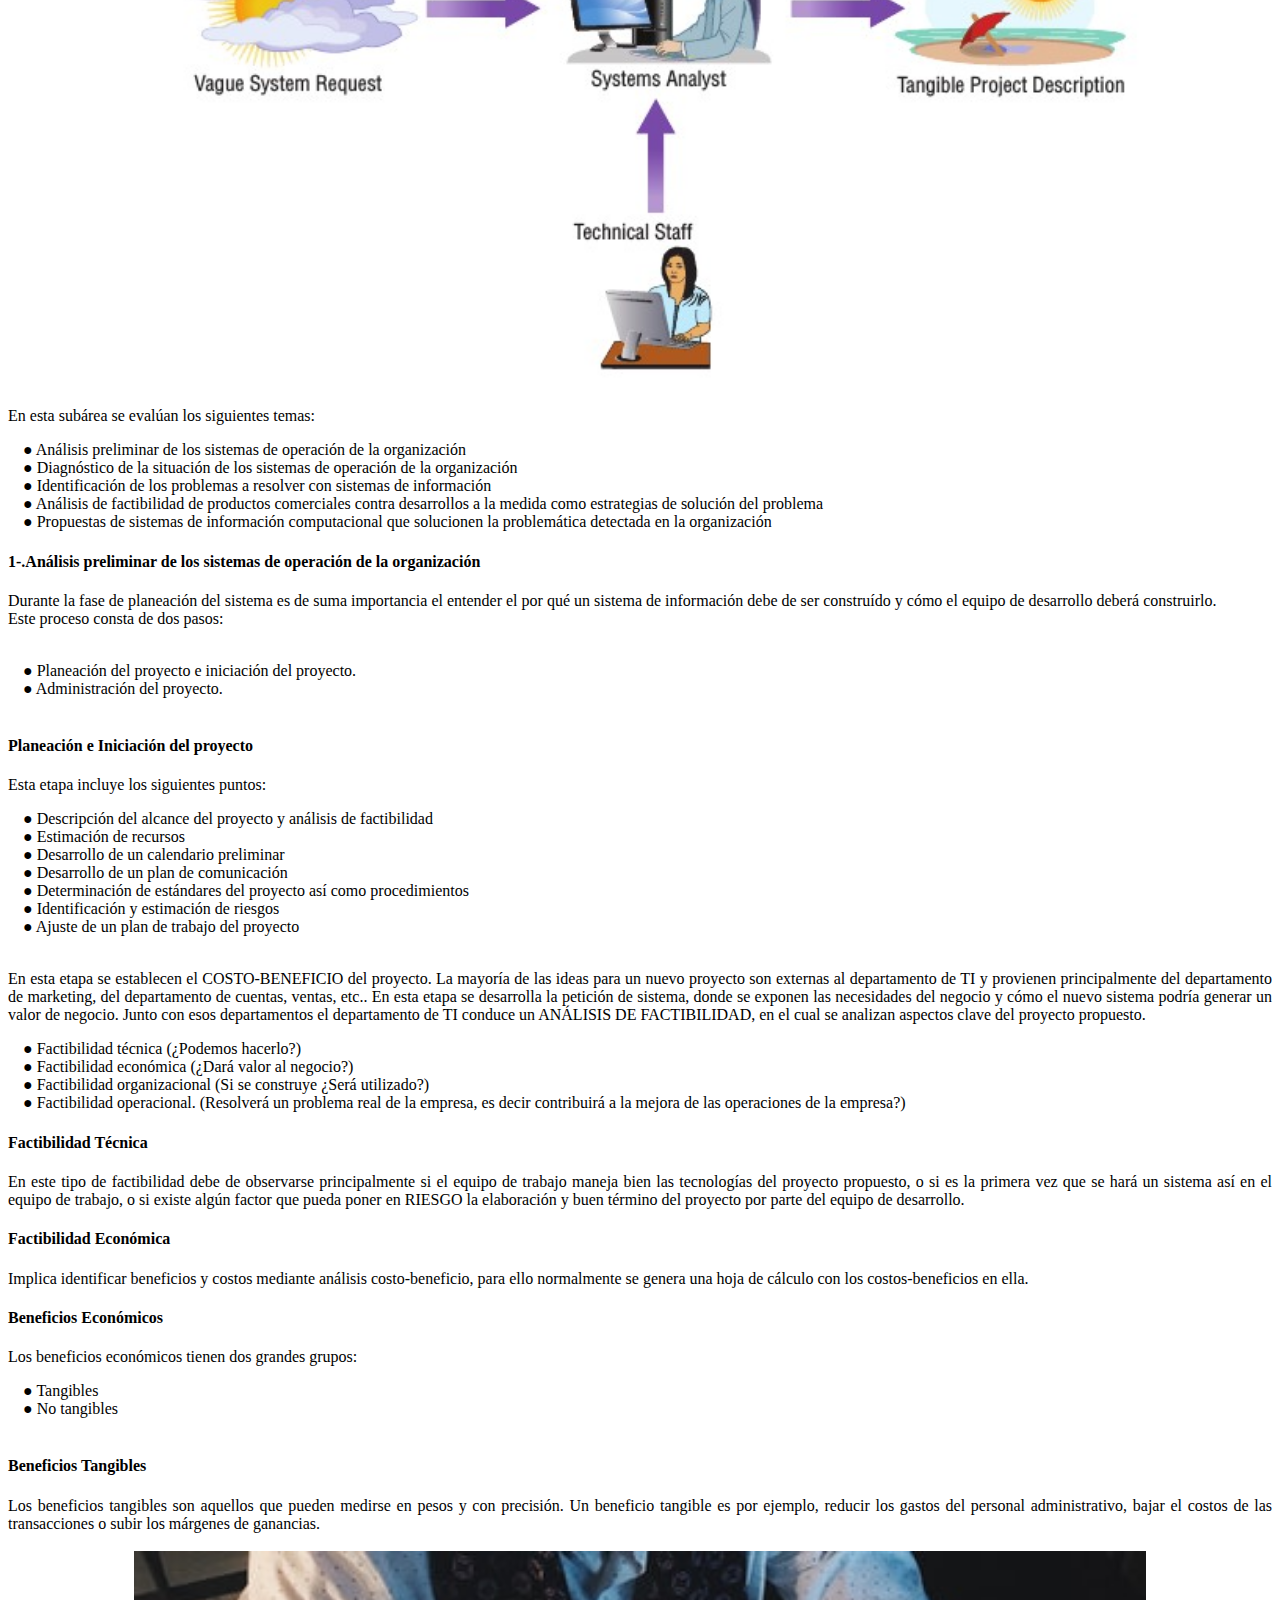
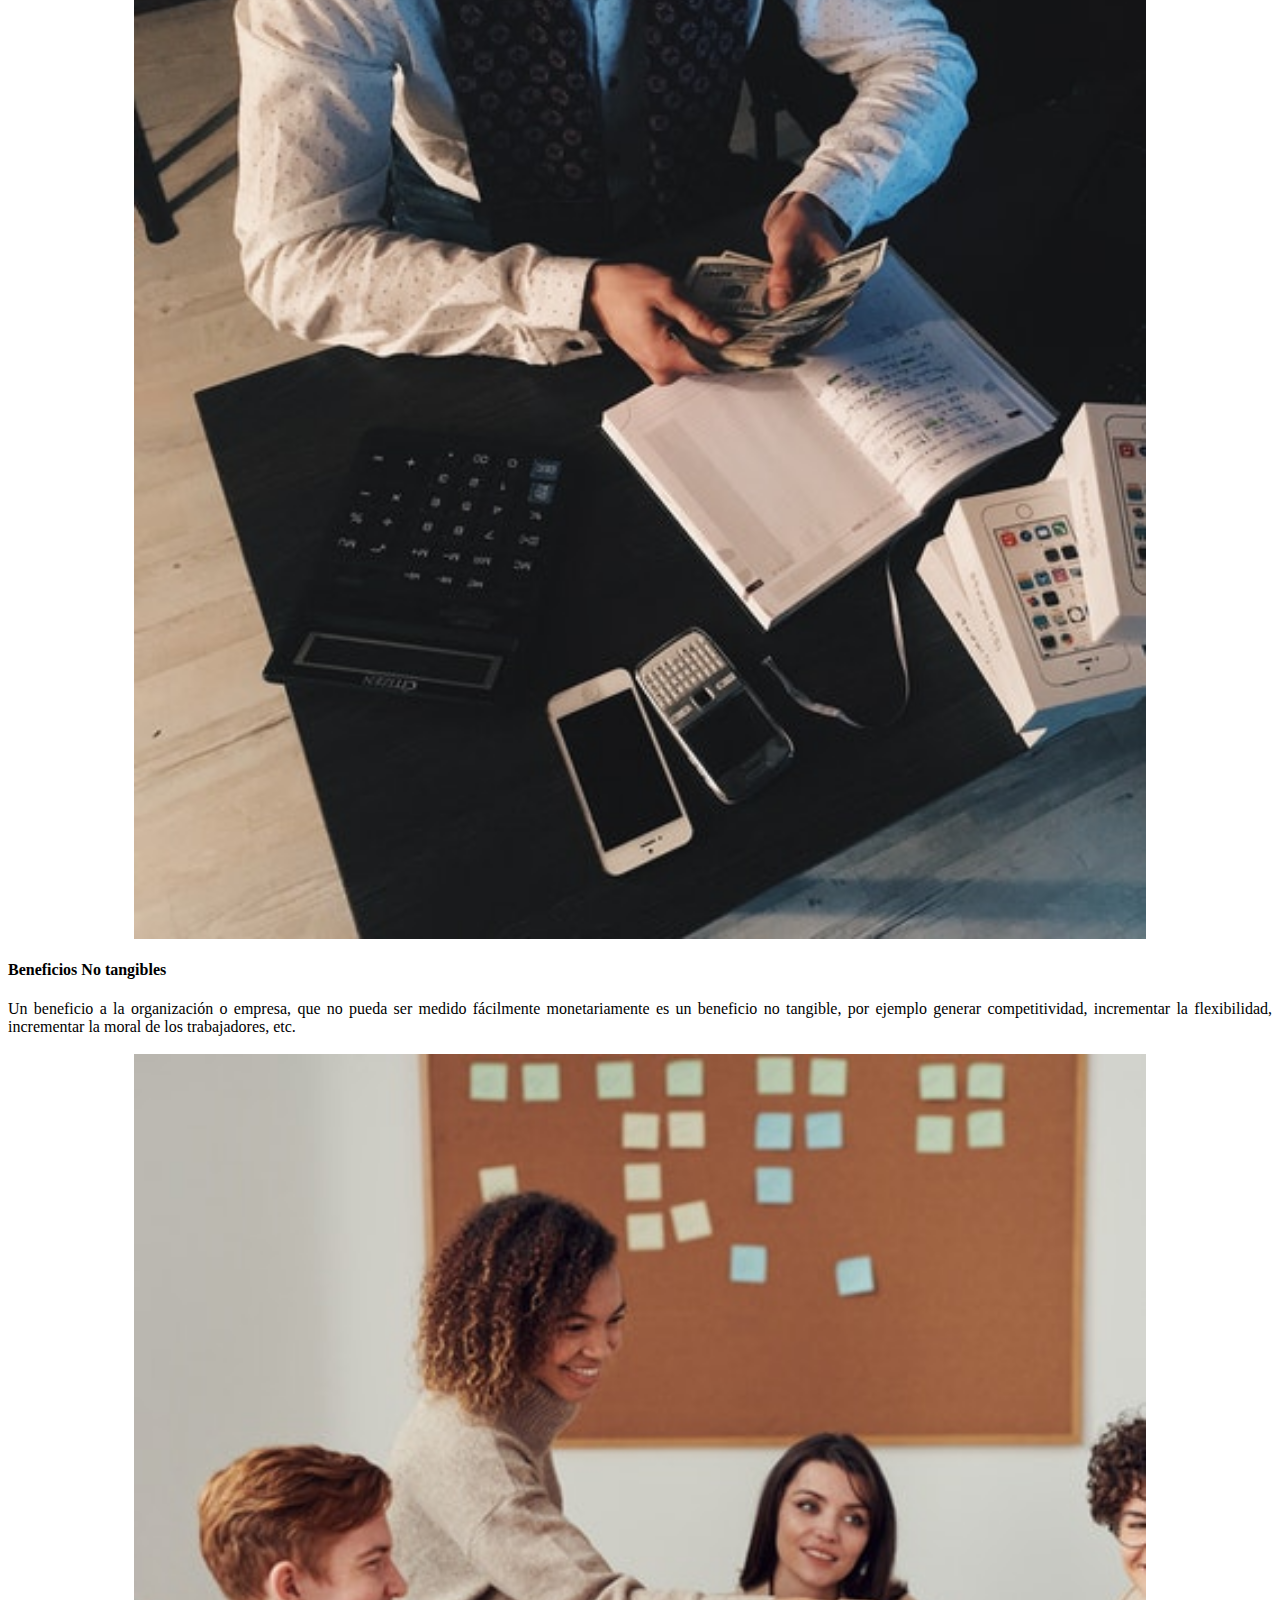
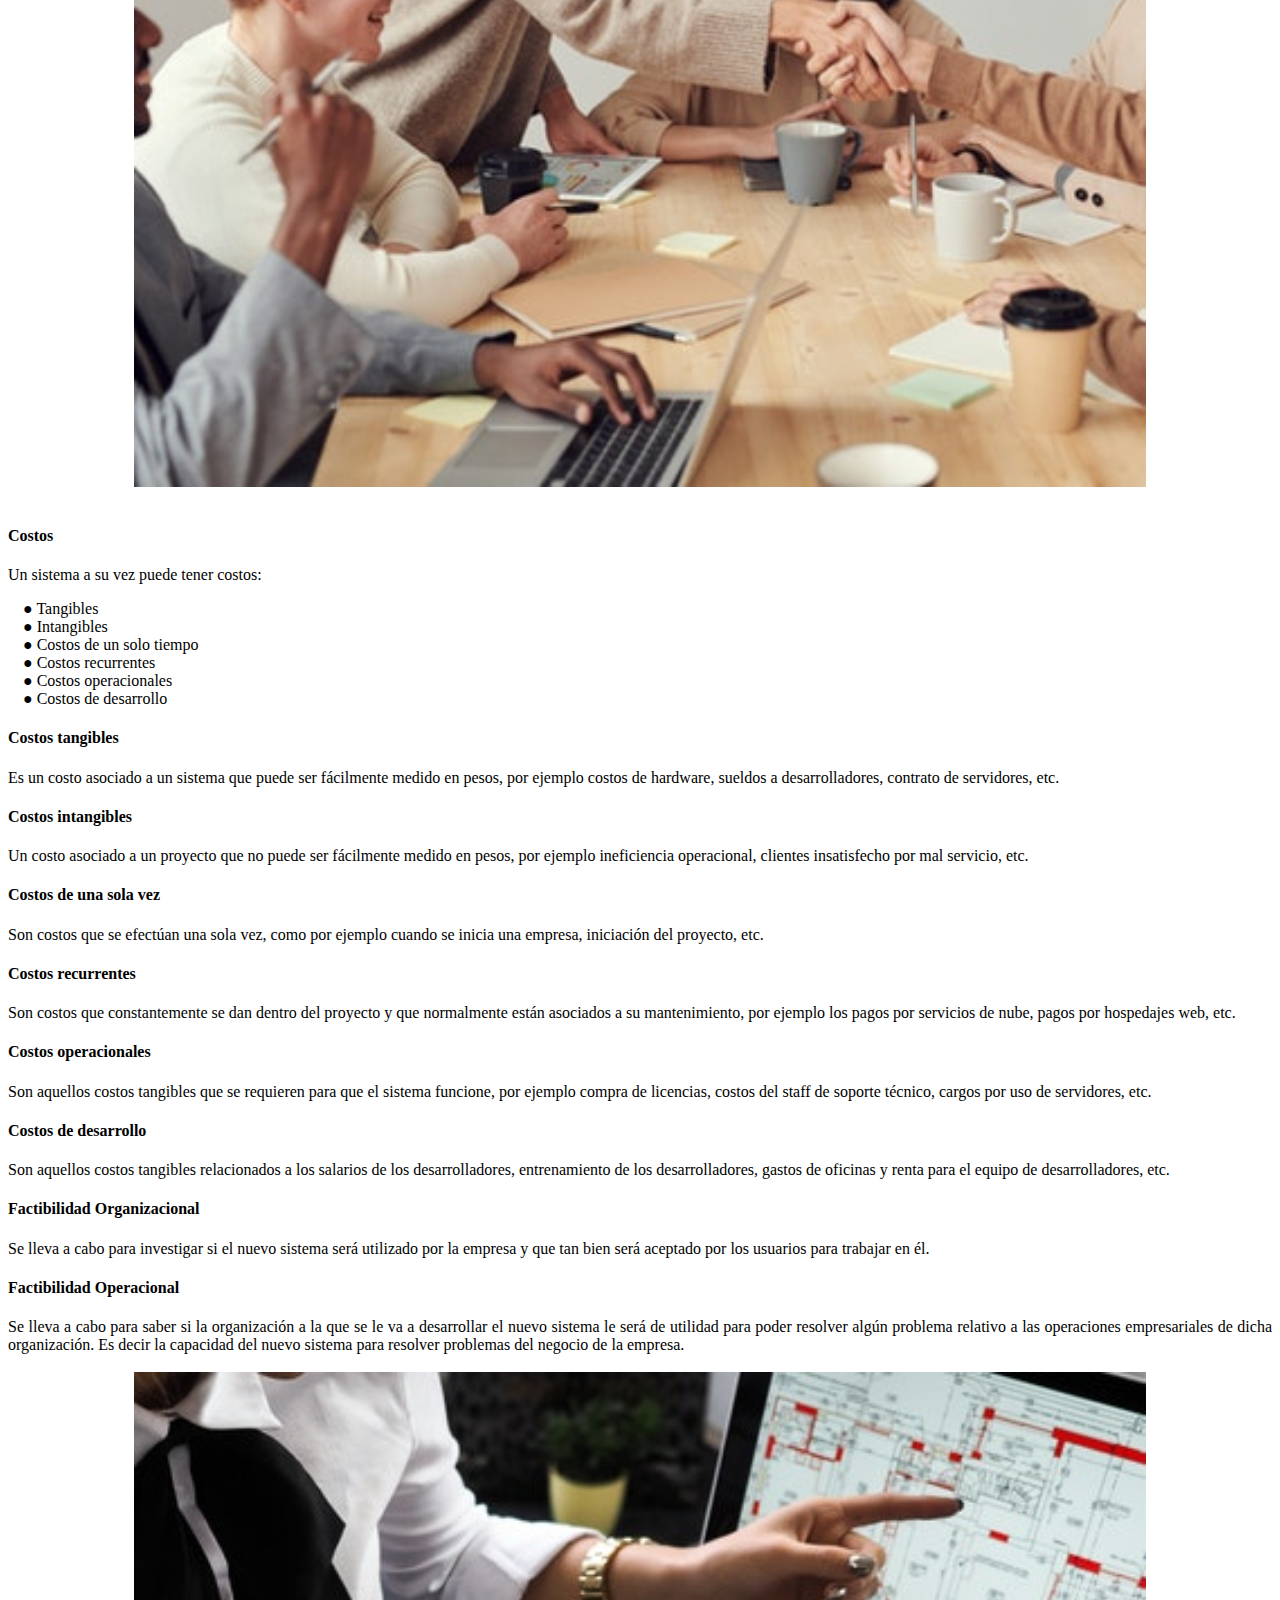
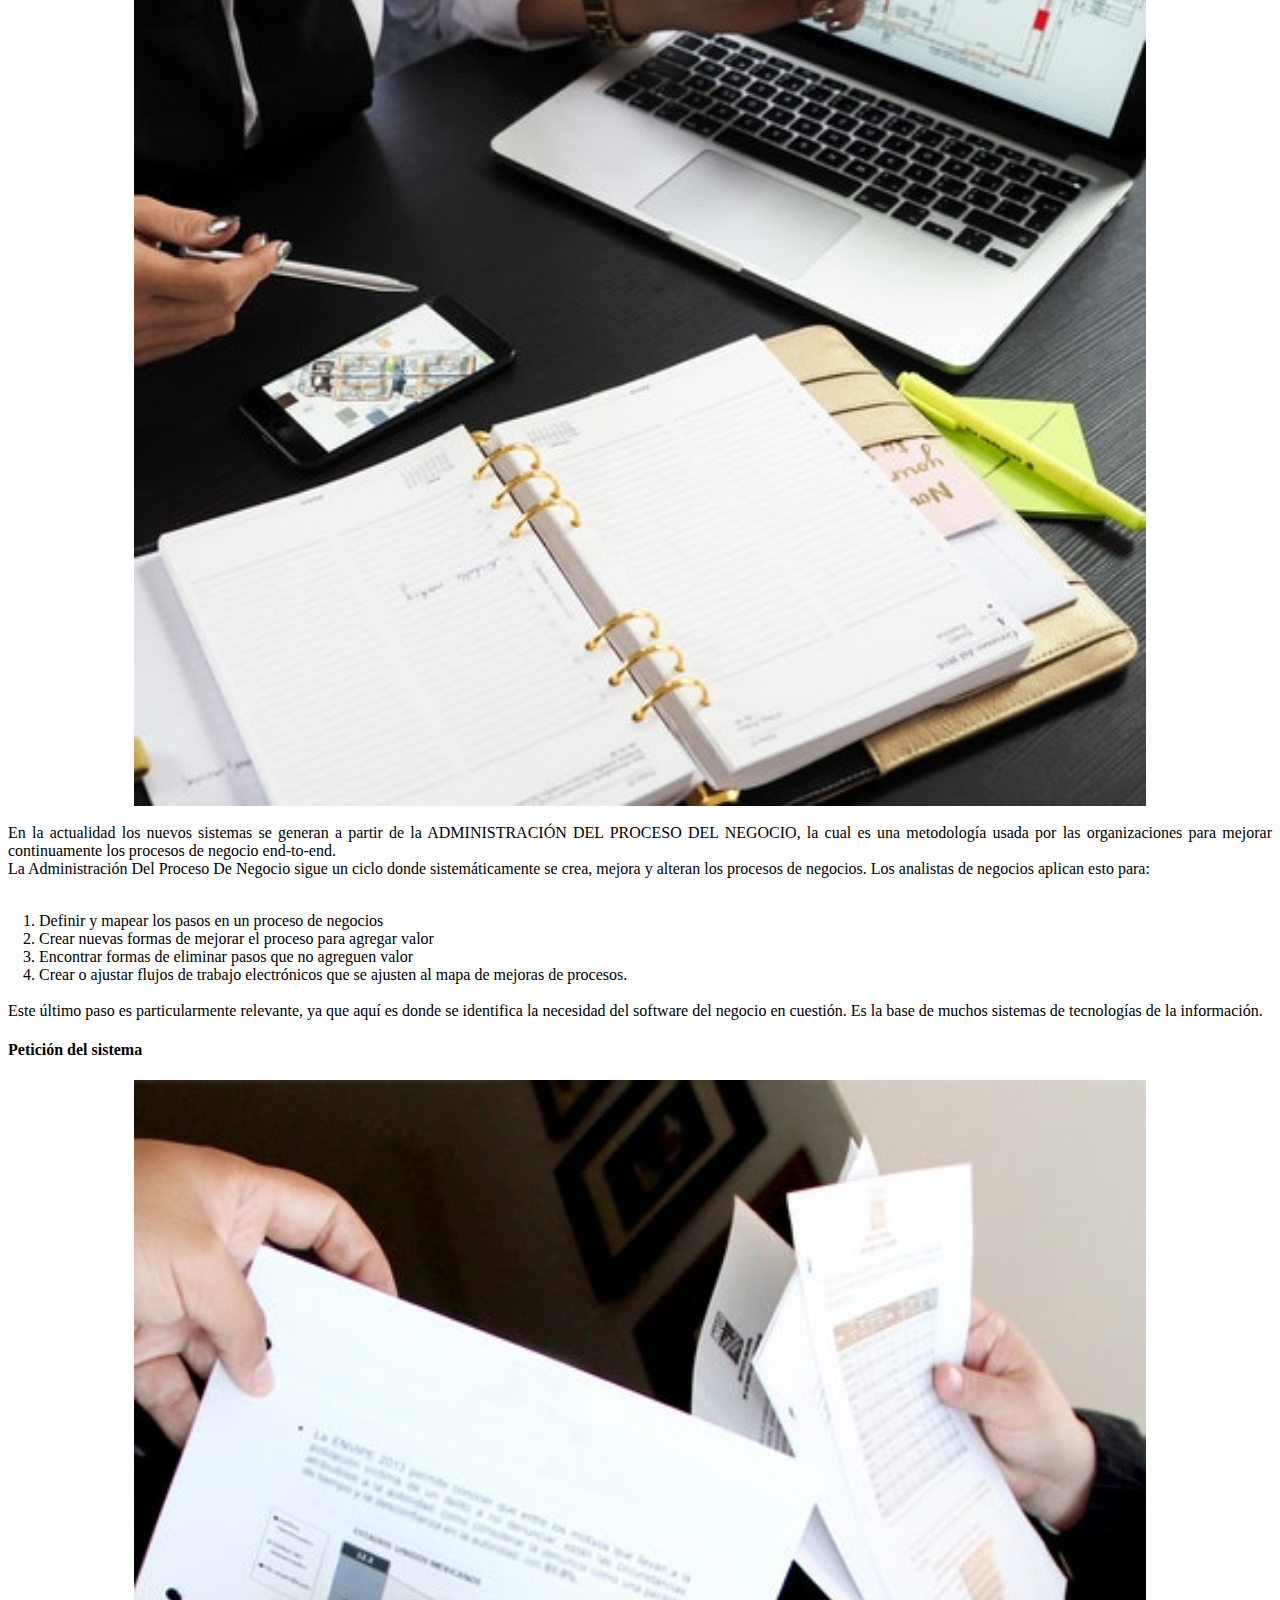
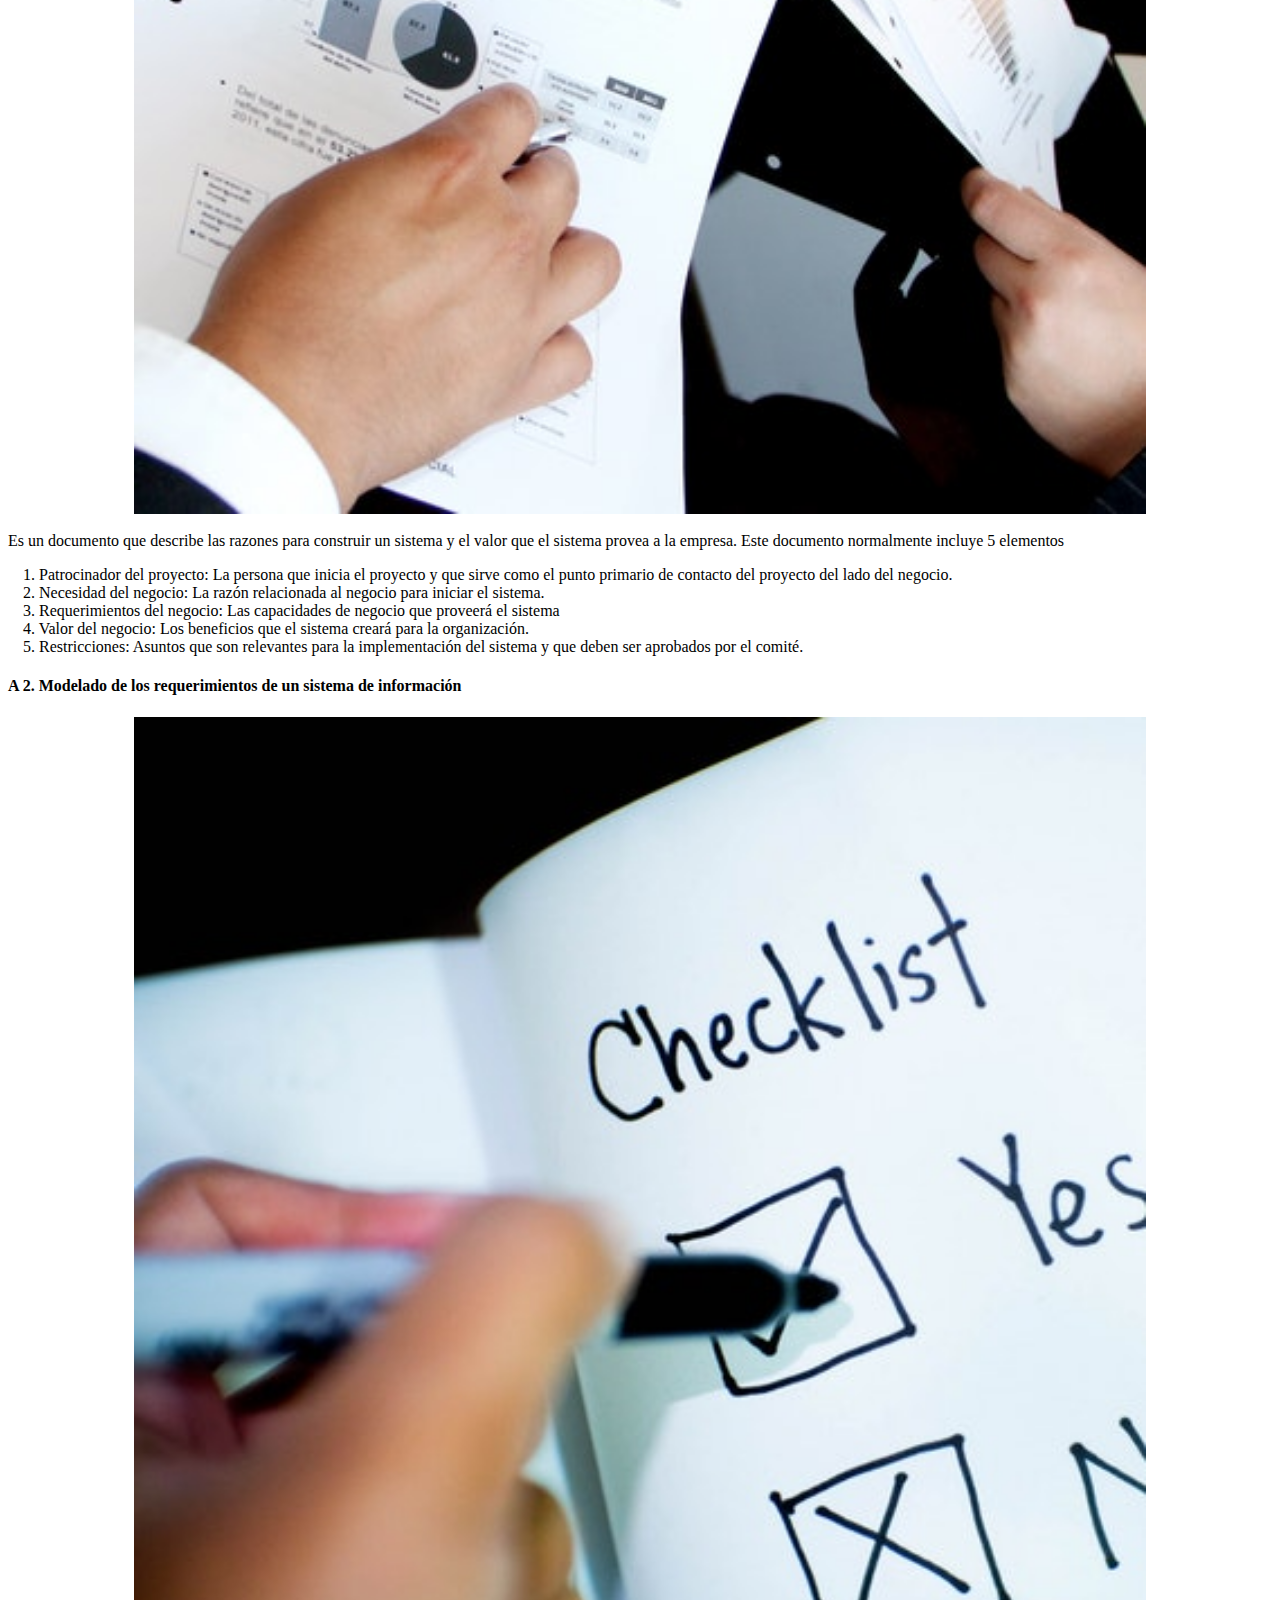
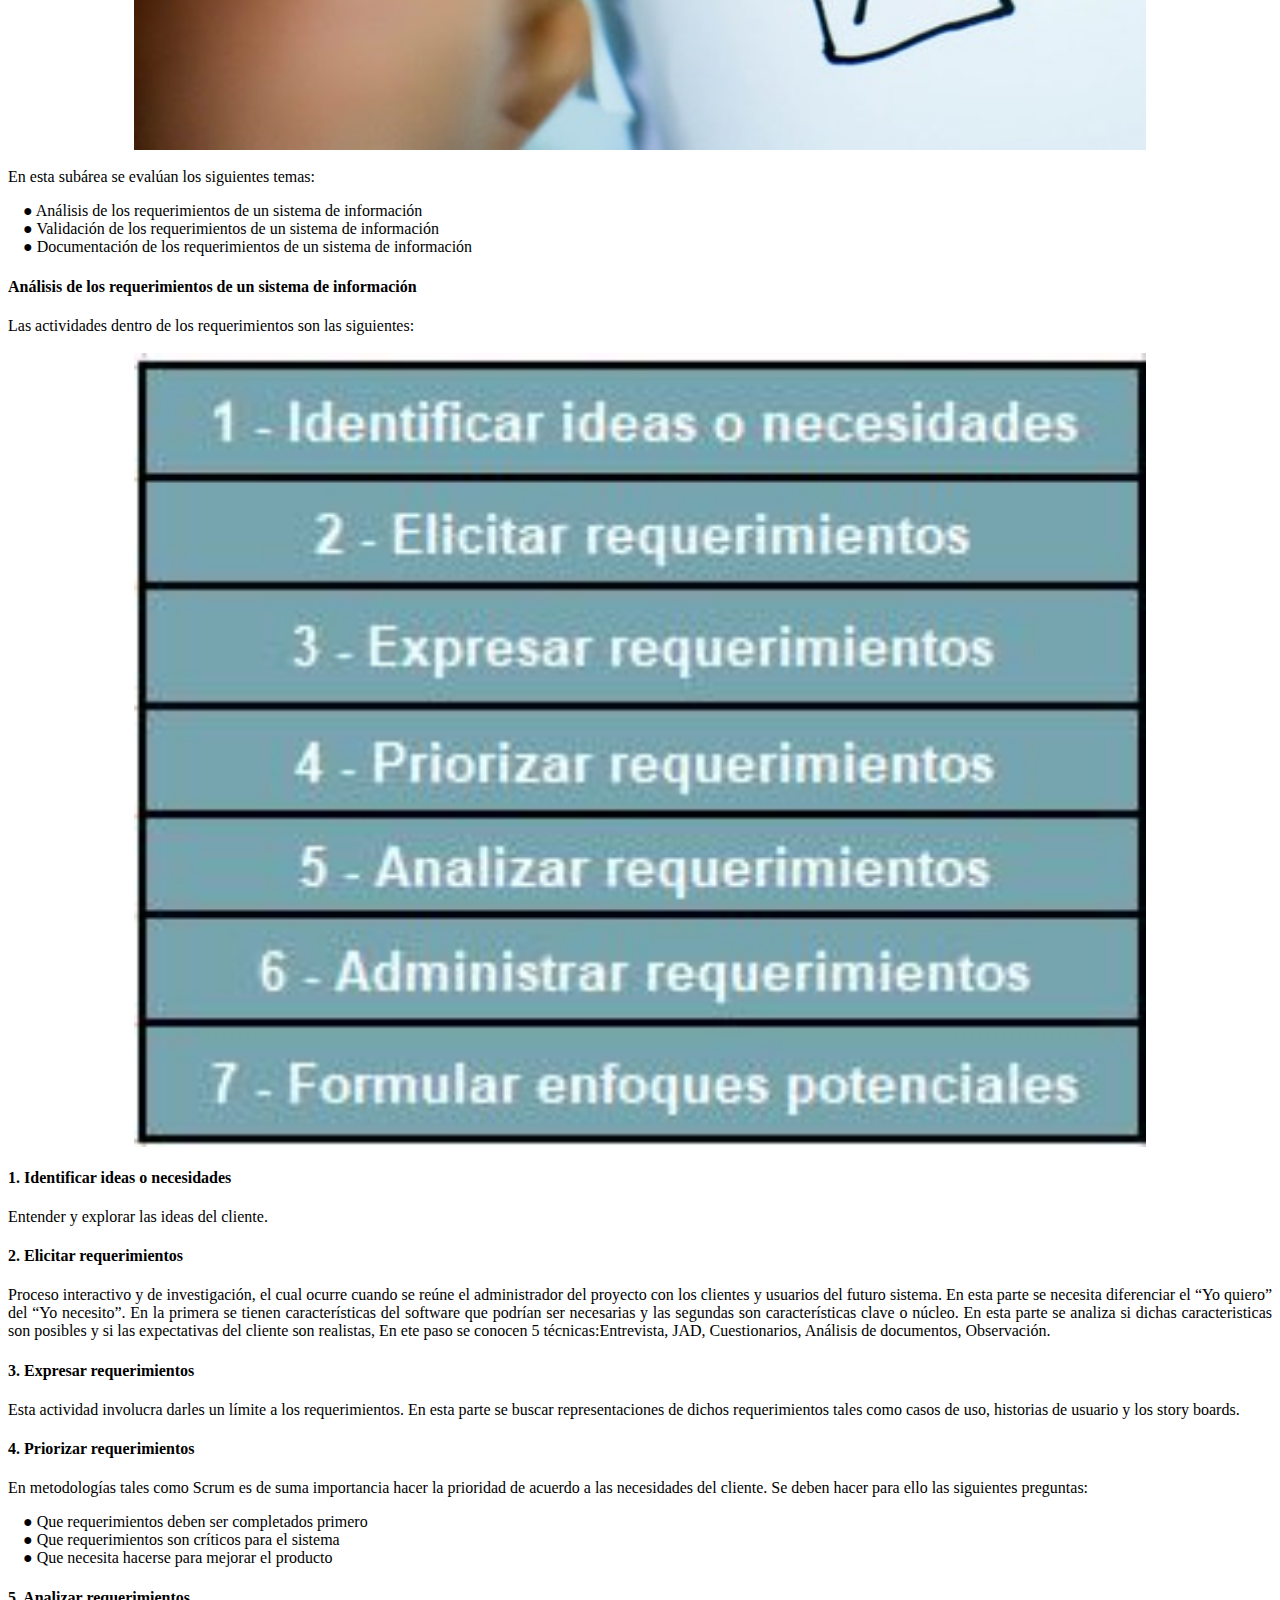
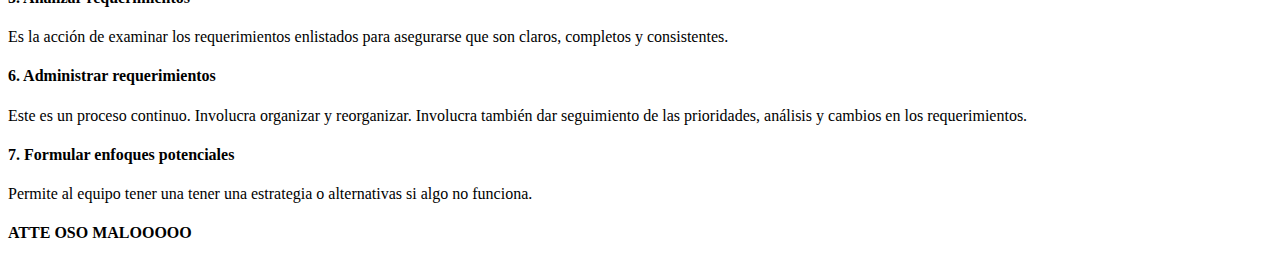
==== commit 162b1e8a: "asasas" ====
--- a/app/src/main/assets/index.html
+++ b/app/src/main/assets/index.html
@@ -225,29 +225,25 @@
 <h4>Análisis de los requerimientos de un sistema de información</h4>
 <p>
     Las actividades dentro de los requerimientos son las siguientes:
-    <div class="justificar">
-        1.	Elicitar requerimientos
-        <br>
-        2.	Expresar requerimientos
-        <br>
-        3.	Priorizar requerimientos
-        <br>
-        4.	Analizar requerimientos
-        <br>
-        5.	Administrar requerimientos
-<br>
-</div>
-</p>
-<h4>Elicitar requerimientos</h4>
+    <br>
+    <br>
+    <img  class="centrar" src="image12.JPG">
+</p>
+<h4>1. Identificar ideas o necesidades</h4>
+<p>
+    Entender y explorar las ideas del cliente.
+</p>
+
+<h4>2. Elicitar requerimientos</h4>
 <p>
     Proceso interactivo y de investigación, el cual ocurre cuando  se reúne el administrador del proyecto con los clientes y usuarios del futuro sistema. En esta parte se necesita diferenciar el “Yo quiero” del “Yo necesito”. En la primera se tienen características del software que podrían ser necesarias y las segundas son características clave o núcleo.
-    En esta parte se analiza si dichas caracteristicas son posibles y si las expectativas del cliente son realistas.
-</p>
-<h4>Expresar requerimientos</h4>
+    En esta parte se analiza si dichas caracteristicas son posibles y si las expectativas del cliente son realistas, En ete paso se conocen 5 técnicas:Entrevista, JAD, Cuestionarios, Análisis de documentos, Observación.
+</p>
+<h4>3. Expresar requerimientos</h4>
 <p>
     Esta actividad involucra darles un límite a los requerimientos. En esta parte se buscar representaciones de dichos requerimientos tales como casos de uso, historias de usuario y los story boards.
 </p>
-<h4>Priorizar requerimientos</h4>
+<h4>4. Priorizar requerimientos</h4>
 <p>
     En metodologías tales como Scrum es de suma importancia hacer la prioridad de acuerdo a las necesidades del cliente. Se deben hacer para ello las siguientes preguntas:
 <div class="justificar">
@@ -259,13 +255,17 @@
     <br>
 </div>
 </p>
-<h4>Analizar requerimientos</h4>
+<h4>5. Analizar requerimientos</h4>
 <p>
     Es la acción de examinar los requerimientos enlistados para asegurarse que son claros, completos y consistentes.
 </p>
-<h4>Administrar requerimientos</h4>
+<h4>6. Administrar requerimientos</h4>
 Este es un proceso continuo. Involucra organizar y reorganizar. Involucra también  dar seguimiento de las prioridades, análisis y cambios en los requerimientos.
 
+</p>
+
+<h4>7. Formular enfoques potenciales</h4>
+Permite al equipo tener una tener una estrategia o alternativas si algo no funciona.
 </p>
 
 
